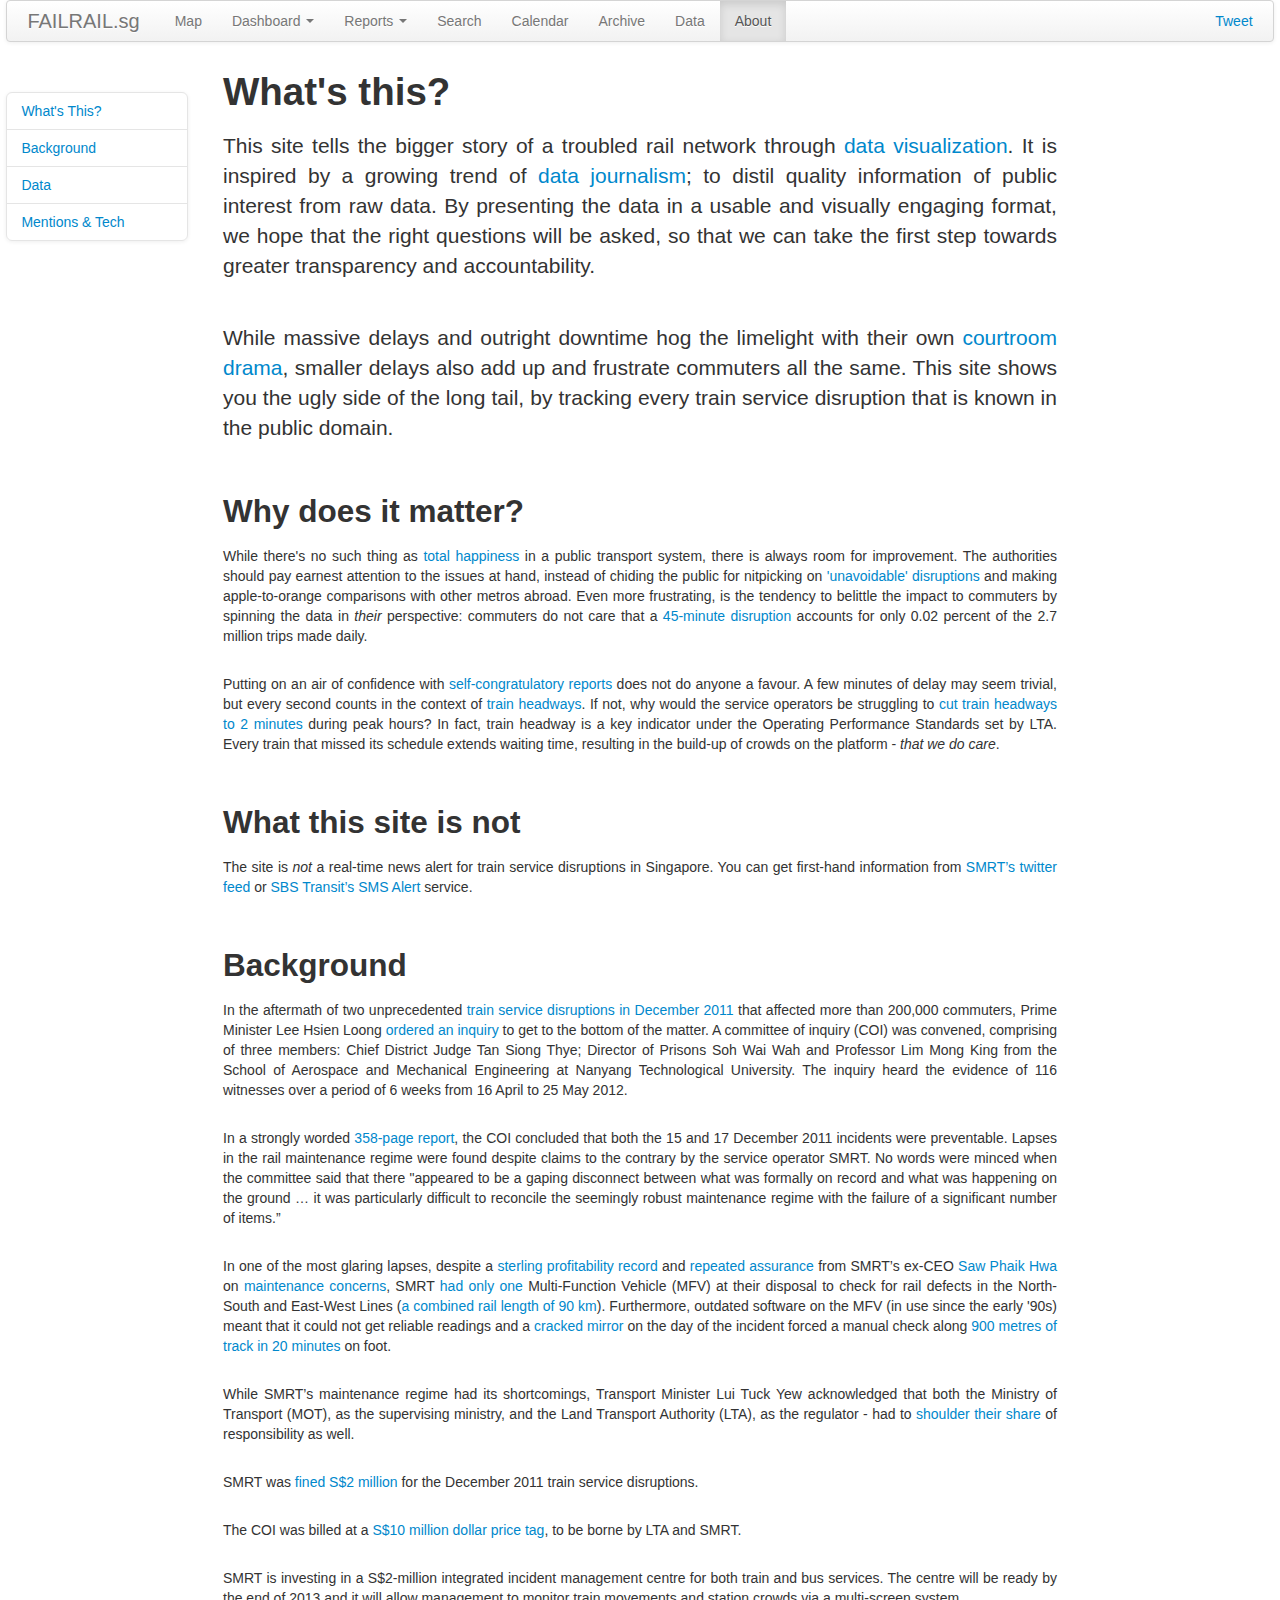
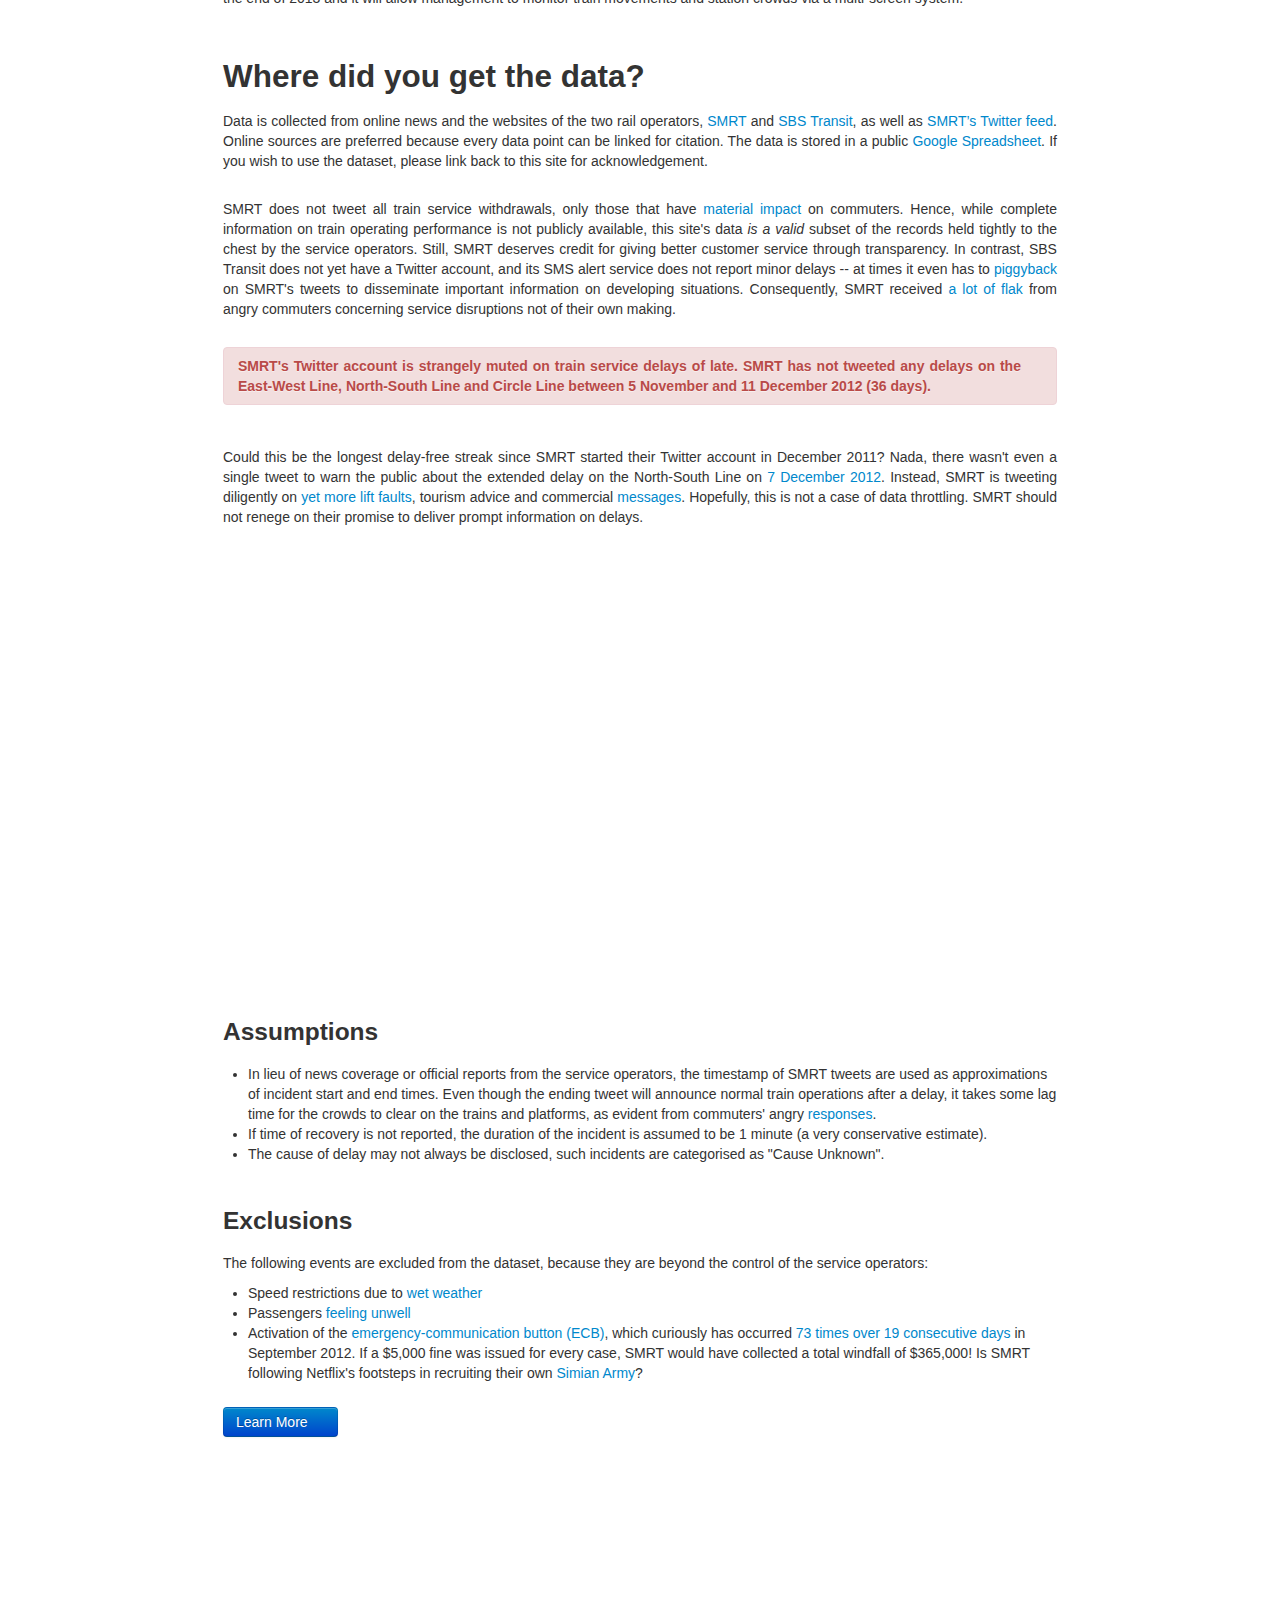
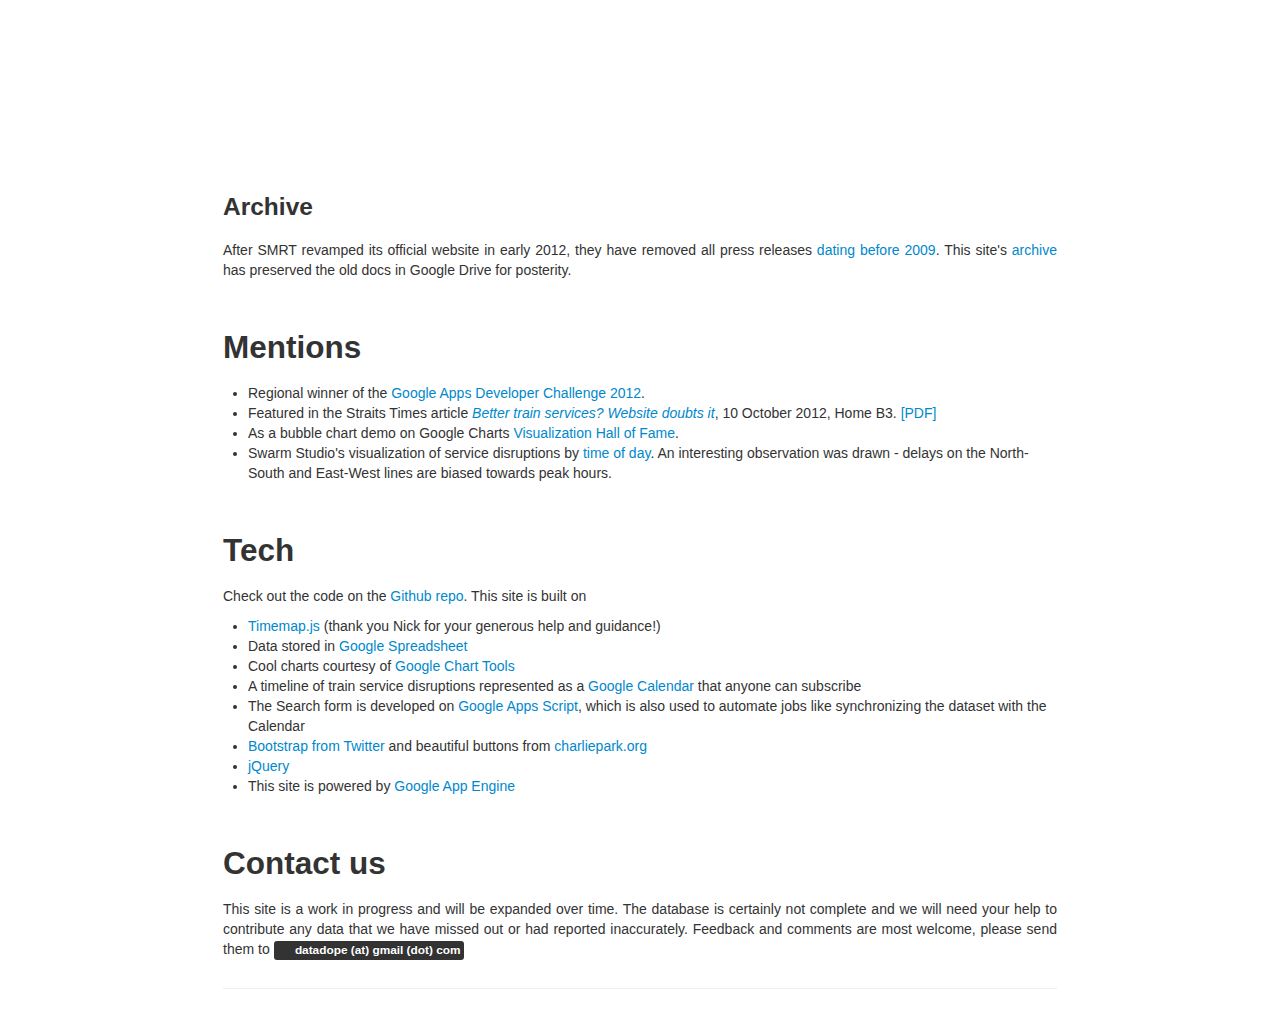
==== war/about.html @ bc0d0b69 "Updated GAE SDK, Bootstrap and jQuery" ====
<!DOCTYPE html>

<html itemscope itemtype="http://schema.org/Map">
<head>
<meta http-equiv="content-type" content="text/html; charset=UTF-8">
<meta itemprop="name" content="FAILRAIL.sg">
<meta itemprop="description"
	content="A timeline of train service disruptions in Singapore, visualized on Google Maps">
<meta name="viewport" content="width=device-width, initial-scale=1.0">

<!-- BEGIN Facebook Open Graph tags -->
<meta property="og:title" content="FAILRAIL.sg" />
<meta property="og:type" content="website" />
<meta property="og:url" content="http://failrailsg.appspot.com/" />
<meta property="og:image" content="" />
<meta property="og:site_name" content="FAILRAIL.sg" />
<meta property="fb:app_id" content="108496995971453" />
<!-- END Facebook Open Graph tags -->


<title>FAILRAIL.sg</title>

<link rel="stylesheet" href="bootstrap/css/bootstrap.min.css"
	type="text/css">
<link rel="stylesheet" href="bootstrap/css/bootstrap-responsive.min.css"
	type="text/css">
<link rel="stylesheet" href="styles/screen.css" type="text/css">

<script
	src="https://ajax.googleapis.com/ajax/libs/jquery/1.10.0/jquery.min.js"></script>

<script type="text/javascript">
	var _gaq = _gaq || [];
	_gaq.push([ '_setAccount', 'UA-28949207-1' ]);
	_gaq.push([ '_trackPageview' ]);

	(function() {
		var ga = document.createElement('script');
		ga.type = 'text/javascript';
		ga.async = true;
		ga.src = ('https:' == document.location.protocol ? 'https://ssl'
				: 'http://www')
				+ '.google-analytics.com/ga.js';
		var s = document.getElementsByTagName('script')[0];
		s.parentNode.insertBefore(ga, s);
	})();
</script>
</head>

<body data-spy="scroll" data-target=".frail-sidebar">
	<!-- BEGIN Javascript SDK for Facebook Like Button HTML5 Plugin -->
	<div id="fb-root"></div>
	<script>
		(function(d, s, id) {
			var js, fjs = d.getElementsByTagName(s)[0];
			if (d.getElementById(id))
				return;
			js = d.createElement(s);
			js.id = id;
			js.src = "//connect.facebook.net/en_GB/all.js#xfbml=1";
			fjs.parentNode.insertBefore(js, fjs);
		}(document, 'script', 'facebook-jssdk'));
	</script>
	<!-- END Javascript SDK for Facebook Like Button HTML5 Plugin -->


	<div class="container-fluid">
		<div class="navbar">
			<div class="navbar-inner">

				<a class="brand" href="index.html">FAILRAIL.sg</a>
				<div class="nav-collapse">
					<ul class="nav">
						<li><a href="index.html">Map</a></li>
						<li class="dropdown"><a class="dropdown-toggle"
							data-toggle="dropdown" href="#">Dashboard <b class="caret"></b>
						</a>
							<ul class="dropdown-menu" role="menu" aria-labelledby="dLabel">
								<li><a href="overview.html">Overview</a></li>
								<li><a href="major-disruptions.html">Major Disruptions</a></li>

								<li class="nav-header">Rail Line</li>
								<li><a href="line.html">Line Fault</a></li>
								<li><a href="length-of-delay.html">Length of Delay</a></li>
							</ul></li>
						<li class="dropdown"><a class="dropdown-toggle"
							data-toggle="dropdown" href="#">Reports <b class="caret"></b>
						</a>
							<ul class="dropdown-menu" role="menu" aria-labelledby="dLabel">
								<li><a href="train-faults-halved.html">Train Faults
										Halved?</a></li>
								<li><a href="fines.html">Fine Lines</a></li>
								<li><a href="ebutton.html">Emergency Button Activations</a></li>
							</ul></li>
						<li><a
							href="https://script.google.com/macros/s/AKfycbyUootM9U5uXo_hcFD3GZXX5RHSOhMN6JvJxfnem2uRg4p78MU/exec"
							target="_blank">Search</a></li>
						<li><a href="http://goo.gl/HQrby" target="_blank">Calendar</a></li>
						<li><a
							href="https://docs.google.com/folder/d/0B0dFf0ojY-LPeTl5VnpGRzBTTzA/edit"
							target="_blank">Archive</a></li>
						<li><a
							href="https://docs.google.com/spreadsheet/pub?key=0AkdFf0ojY-LPdG52LWlpYU5kOG5USVpVbHAxMW5YSXc&output=html"
							target="_blank">Data</a></li>
						<li class="active"><a href="about.html">About</a></li>
					</ul>
					<div id="gplus-button" class="pull-right">
						<!-- g-plusone button does not display properly if mixed with other css classes -->
						<div class="g-plusone" data-size="medium"
							data-href="http://failrailsg.appspot.com/"></div>
					</div>
					<div id="tweet-button" class="pull-right">
						<a href="https://twitter.com/share" class="twitter-share-button"
							data-url="http://failrailsg.appspot.com/"
							data-text="FAILRAIL.sg visualizing train service disruptions in Singapore">Tweet</a>
					</div>
					<div id="fb-like-button" class="pull-right">
						<div class="fb-like" data-href="http://failrailsg.appspot.com/"
							data-send="false" data-layout="button_count"
							data-show-faces="false"></div>
					</div>
				</div>
				<!--/.nav-collapse -->

			</div>
		</div>
		<div class="row-fluid frail-about">
			<div class="span2 frail-sidebar">
				<ul class="nav nav-list frail-sidenav">
					<li><a href="#intro"><i class="icon-chevron-right"></i>
							What's This?</a></li>
					<li><a href="#background"><i class="icon-chevron-right"></i>
							Background</a></li>
					<li><a href="#aboutdata"><i class="icon-chevron-right"></i>
							Data</a></li>
					<li><a href="#tech"><i class="icon-chevron-right"></i>
							Mentions & Tech</a></li>
				</ul>
			</div>
			<div class="span8">
				<section id="intro">
					<h1>What's this?</h1>
					<p class="lead essay">
						This site tells the bigger story of a troubled rail network
						through <a href="http://en.wikipedia.org/wiki/Data_visualization"
							target="_blank">data visualization</a>. It is inspired by a
						growing trend of <a
							href="http://www.journalism.co.uk/news-features/-039-one-hell-of-a-spreadsheet-039--turning-90-000-rows-of-wikileaks-data-into-a-story/s5/a540109/"
							target="_blank">data journalism</a>; to distil quality
						information of public interest from raw data. By presenting the
						data in a usable and visually engaging format, we hope that the
						right questions will be asked, so that we can take the first step
						towards greater transparency and accountability.
					</p>
					<p class="lead essay">
						While massive delays and outright downtime hog the limelight with
						their own <a
							href="http://sg.news.yahoo.com/coi-hearing--judge-asks-smrt--lta-to-look-at-gauge--crowd-measures.html"
							target="_blank">courtroom drama</a>, smaller delays also add up
						and frustrate commuters all the same. This site shows you the ugly
						side of the long tail, by tracking every train service disruption
						that is known in the public domain.
					</p>
					<h2>Why does it matter?</h2>
					<p class="essay">
						While there's no such thing as <a
							href="http://youtu.be/A6K-U2skg28" target="_blank">total
							happiness</a> in a public transport system, there is always room for
						improvement. The authorities should pay earnest attention to the
						issues at hand, instead of chiding the public for nitpicking on <a
							href="http://sg.news.yahoo.com/mrt-disruptions-unavoidable--lui-tuck-yew.html"
							target="_blank">'unavoidable' disruptions</a> and making
						apple-to-orange comparisons with other metros abroad. Even more
						frustrating, is the tendency to belittle the impact to commuters
						by spinning the data in <em>their</em> perspective: commuters do
						not care that a <a
							href="http://www.straitstimes.com/microsites/parliament/story/govt-minimise-major-mrt-disruptions-lui-tuck-yew"
							target="_blank">45-minute disruption</a> accounts for only 0.02
						percent of the 2.7 million trips made daily.
					</p>
					<p class="essay">
						Putting on an air of confidence with <a
							href="train-faults-halved.html" target="_blank">self-congratulatory
							reports</a> does not do anyone a favour. A few minutes of delay may
						seem trivial, but every second counts in the context of <a
							id="tip-headway" href="http://en.wikipedia.org/wiki/Headway"
							target="_blank">train headways</a>. If not, why would the service
						operators be struggling to <a
							href="http://app.mot.gov.sg/News_Centre/Latest_News/NewsID/10949FFF1D179832/Oral_Answer_to_Question_on_running_intervals_for_MRT_trains_during_peak_hours.aspx"
							target="_blank"> cut train headways to 2 minutes</a> during peak
						hours? In fact, train headway is a key indicator under the
						Operating Performance Standards set by LTA. Every train that
						missed its schedule extends waiting time, resulting in the
						build-up of crowds on the platform - <em>that we do care</em>.
					</p>
					<h2>What this site is not</h2>
					<p class="essay">
						The site is <em>not</em> a real-time news alert for train service
						disruptions in Singapore. You can get first-hand information from
						<a href="https://twitter.com/smrt_singapore" target="_blank">SMRT’s
							twitter feed</a> or <a
							href="http://www.sbstransit.com.sg/press/2012-04-11-01.aspx"
							target="_blank">SBS Transit’s SMS Alert</a> service.
					</p>
				</section>
				<section id="background">
					<h2>Background</h2>
					<p class="essay">
						In the aftermath of two unprecedented <a
							href="http://app.mot.gov.sg/News_Centre/Latest_News/NewsID/18049FFF2D149332/Ministerial_Statement_on_the_Disruption_of_MRT_Train_Services_on_15_and_17_December_2011.aspx"
							target="_blank">train service disruptions in December 2011</a>
						that affected more than 200,000 commuters, Prime Minister Lee
						Hsien Loong <a
							href="http://www.pmo.gov.sg/content/pmosite/mediacentre/inthenews/primeminister/2011/December/pm_orders_inquiryastrainsbreakdownagain.html"
							target="_blank">ordered an inquiry</a> to get to the bottom of
						the matter. A committee of inquiry (COI) was convened, comprising
						of three members: Chief District Judge Tan Siong Thye; Director of
						Prisons Soh Wai Wah and Professor Lim Mong King from the School of
						Aerospace and Mechanical Engineering at Nanyang Technological
						University. The inquiry heard the evidence of 116 witnesses over a
						period of 6 weeks from 16 April to 25 May 2012.
					</p>
					<p class="essay">
						In a strongly worded <a
							href="http://app.mot.gov.sg/News_Centre/Highlights/VID/452910002CF93700/COI_Report_on_Disruption_of_Train_Services.aspx"
							target="_blank">358-page report</a>, the COI concluded that both
						the 15 and 17 December 2011 incidents were preventable. Lapses in
						the rail maintenance regime were found despite claims to the
						contrary by the service operator SMRT. No words were minced when
						the committee said that there "appeared to be a gaping disconnect
						between what was formally on record and what was happening on the
						ground … it was particularly difficult to reconcile the seemingly
						robust maintenance regime with the failure of a significant number
						of items.”
					</p>
					<p class="essay">
						In one of the most glaring lapses, despite a <a
							href="http://sg.finance.yahoo.com/q/is?s=S53.SI&annual"
							target="_blank">sterling profitability record</a> and <a
							href="http://sg.news.yahoo.com/ex-ceo-defends-smrt%E2%80%99s-maintenance-regime-at-coi.html"
							target="_blank">repeated assurance</a> from SMRT’s ex-CEO <a
							href="http://stqaprev.asia1.com.sg/Money/Story/STIStory_249062.html"
							target="_blank">Saw Phaik Hwa</a> on <a
							href="http://sg.news.yahoo.com/smrt-to-review-procedures--investigate-outage--ceo.html"
							target="_blank">maintenance concerns</a>, SMRT <a
							href="http://en.wikipedia.org/wiki/Single_point_of_failure"
							target="_blank">had only one</a> Multi-Function Vehicle (MFV) at
						their disposal to check for rail defects in the North-South and
						East-West Lines (<a
							href="https://docs.google.com/spreadsheet/pub?key=0AkdFf0ojY-LPdDA1S2lRSjVmOGVTOUdRb1FDQTJMNlE&output=html"
							target="_blank">a combined rail length of 90 km</a>).
						Furthermore, outdated software on the MFV (in use since the early
						'90s) meant that it could not get reliable readings and a <a
							href="http://www.channelnewsasia.com/stories/singaporelocalnews/view/1198991/1/.html"
							target="_blank">cracked mirror</a> on the day of the incident
						forced a manual check along <a
							href="http://motoring.asiaone.com/print/Motoring/News/Story/A1Story20120503-343692.html"
							target="_blank">900 metres of track in 20 minutes</a> on foot.
					</p>
					<p class="essay">
						While SMRT’s maintenance regime had its shortcomings, Transport
						Minister Lui Tuck Yew acknowledged that both the Ministry of
						Transport (MOT), as the supervising ministry, and the Land
						Transport Authority (LTA), as the regulator - had to <a
							href="http://app.mot.gov.sg/News_Centre/Latest_News/NewsID/451170003D1AA435/Ministerial_Statement_on_the_Governments_Response_to_Report_of_COI_into_the_15_and_17_December_2011.aspx"
							target="_blank">shoulder their share</a> of responsibility as
						well.
					</p>
					<p class="essay">
						SMRT was <a
							href="http://app.lta.gov.sg/corp_press_content.asp?start=d2ll0vrq3cz96cef5wj42dh8j1q3efyo7fup731j33uhs19s6m"
							target="_blank">fined S$2 million</a> for the December 2011 train
						service disruptions.
					</p>
					<p class="essay">
						The COI was billed at a <a
							href="http://sg.news.yahoo.com/smrt--lta-spent-s-10-million-on-coi--hearing.html"
							target="_blank">S$10 million dollar price tag</a>, to be borne by
						LTA and SMRT.
					</p>
					<p class="essay">SMRT is investing in a S$2-million integrated
						incident management centre for both train and bus services. The
						centre will be ready by the end of 2013 and it will allow
						management to monitor train movements and station crowds via a
						multi-screen system.</p>
				</section>
				<section id="aboutdata">
					<h2>Where did you get the data?</h2>
					<p class="essay">
						Data is collected from online news and the websites of the two
						rail operators, <a href="http://www.smrt.com.sg/" target="_blank">SMRT</a>
						and <a href="http://www.sbstransit.com.sg/" target="_blank">SBS
							Transit</a>, as well as <a href="https://twitter.com/smrt_singapore"
							target="_blank">SMRT’s Twitter feed</a>. Online sources are
						preferred because every data point can be linked for citation. The
						data is stored in a public <a
							href="https://docs.google.com/spreadsheet/pub?key=0AkdFf0ojY-LPdG52LWlpYU5kOG5USVpVbHAxMW5YSXc&output=html"
							target="_blank">Google Spreadsheet</a>. If you wish to use the
						dataset, please link back to this site for acknowledgement.
					</p>
					<p class="essay">
						SMRT does not tweet all train service withdrawals, only those that
						have <a
							href="http://motoring.asiaone.com/print/Motoring/News/Story/A1Story20121012-377142.html"
							target="_blank">material impact</a> on commuters. Hence, while
						complete information on train operating performance is not
						publicly available, this site's data <em>is a valid</em> subset of
						the records held tightly to the chest by the service operators.
						Still, SMRT deserves credit for giving better customer service
						through transparency. In contrast, SBS Transit does not yet have a
						Twitter account, and its SMS alert service does not report minor
						delays -- at times it even has to <a
							href="https://twitter.com/SMRT_Singapore/status/236359310777659393"
							target="_blank">piggyback</a> on SMRT's tweets to disseminate
						important information on developing situations. Consequently, SMRT
						received <a
							href="https://twitter.com/SMRT_Singapore/status/236253545064697857"
							target="_blank">a lot of flak</a> from angry commuters concerning
						service disruptions not of their own making.
					</p>

					<div class="alert alert-error spacing-bottom3 justify">
						<strong>SMRT's Twitter account is strangely muted on
							train service delays of late. SMRT has not tweeted any delays on
							the East-West Line, North-South Line and Circle Line between 5
							November and 11 December 2012 (36 days). </strong>
					</div>
					<p class="essay">
						Could this be the longest delay-free streak since SMRT started
						their Twitter account in December 2011? Nada, there wasn't even a
						single tweet to warn the public about the extended delay on the
						North-South Line on <a
							href="http://singaporeseen.stomp.com.sg/stomp/sgseen/this_urban_jungle/1473936/commuters_pack_out_raffles_place_station_due_to_disruption_in.html"
							target="_blank">7 December 2012</a>. Instead, SMRT is tweeting
						diligently on <a
							href="https://twitter.com/SMRT_Singapore/status/272134672983662594"
							target="_blank">yet</a> <a
							href="https://twitter.com/SMRT_Singapore/status/271756712434888704"
							target="_blank">more</a> <a
							href="https://twitter.com/SMRT_Singapore/status/268208446485196801"
							target="_blank">lift</a> <a
							href="https://twitter.com/SMRT_Singapore/status/267917406746320896"
							target="_blank">faults</a>, tourism advice and commercial <a
							href="https://twitter.com/SMRT_Singapore/status/270010439176437760"
							target="_blank">messages</a>. Hopefully, this is not a case of
						data throttling. SMRT should not renege on their promise to
						deliver prompt information on delays.
					</p>
					<div id="smrt-tweet-freq-chart"></div>
					<h3>Assumptions</h3>
					<ul>
						<li>In lieu of news coverage or official reports from the
							service operators, the timestamp of SMRT tweets are used as
							approximations of incident start and end times. Even though the
							ending tweet will announce normal train operations after a delay,
							it takes some lag time for the crowds to clear on the trains and
							platforms, as evident from commuters' angry <a
							href="https://twitter.com/SMRT_Singapore/status/257629808563998720"
							target="_blank">responses</a>.
						</li>
						<li>If time of recovery is not reported, the duration of the
							incident is assumed to be 1 minute (a very conservative
							estimate).</li>
						<li>The cause of delay may not always be disclosed, such
							incidents are categorised as "Cause Unknown".</li>
					</ul>
					<h3 id="ebutton">Exclusions</h3>
					<p>The following events are excluded from the dataset, because
						they are beyond the control of the service operators:</p>
					<ul>
						<li>Speed restrictions due to <a
							href="https://twitter.com/SMRT_Singapore/status/231371006755876864"
							target="_blank">wet weather</a></li>
						<li>Passengers <a
							href="https://twitter.com/SMRT_Singapore/status/233756985093398529"
							target="_blank">feeling</a> <a
							href="https://twitter.com/SMRT_Singapore/status/246400990964772864"
							target="_blank">unwell</a></li>
						<li>Activation of the <a id="emergency-button-link"
							href="http://www.smrt.com.sg/RiderGuide/Safety/WhentakingtheMRT.aspx"
							target="_blank">emergency-communication button (ECB)</a>, which
							curiously has occurred <a
							href="https://docs.google.com/spreadsheet/pub?key=0AkdFf0ojY-LPdG52LWlpYU5kOG5USVpVbHAxMW5YSXc&single=true&gid=11&output=html"
							target="_blank">73 times over 19 consecutive days</a> in
							September 2012. If a $5,000 fine was issued for every case, SMRT
							would have collected a total windfall of $365,000! Is SMRT
							following Netflix's footsteps in recruiting their own <a
							href="http://techblog.netflix.com/2011/07/netflix-simian-army.html"
							target="_blank">Simian Army</a>?
						</li>
					</ul>
					<a class="btn btn-primary spacing-top1" href="ebutton.html"
						target="_blank">Learn More <i
						class="icon-chevron-right icon-white"></i></a>
					<div id="ecb-chart1"></div>
					<h3>Archive</h3>
					<p class="essay">
						After SMRT revamped its official website in early 2012, they have
						removed all press releases <a
							href="http://www.smrt.com.sg/AboutSMRT/Newsroom/2012.aspx"
							target="_blank">dating before 2009</a>. This site's <a
							href="https://docs.google.com/folder/d/0B0dFf0ojY-LPeTl5VnpGRzBTTzA/edit"
							target="_blank">archive</a> has preserved the old docs in Google
						Drive for posterity.
					</p>
				</section>
				<section>
					<h2>Mentions</h2>
					<ul>
						<li>Regional winner of the <a
							href="http://www.google.com/events/gadc2012/winners/"
							target="_blank">Google Apps Developer Challenge 2012</a>.
						</li>
						<li>Featured in the Straits Times article <em><a
								href="http://motoring.asiaone.com/print/Motoring/News/Story/A1Story20121012-377142.html"
								target="_blank">Better train services? Website doubts it</a></em>, 10
							October 2012, Home B3. <a
							href="http://www.unisim.edu.sg/Happenings/Documents/MC2012-264.pdf"
							target="_blank">[PDF]</a>
						</li>
						<li>As a bubble chart demo on Google Charts <a
							href="https://developers.google.com/chart/interactive/docs/user_gallery" target="_blank">Visualization Hall of Fame</a>. 
						</li>
						<li>Swarm Studio's visualization of service disruptions by <a
							href="http://mrt.disruptions.swarm.is/" target="_blank">time
								of day</a>. An interesting observation was drawn - delays on the
							North-South and East-West lines are biased towards peak hours.
						</li>
					</ul>
				</section>
				<section id="tech">
					<h2>Tech</h2>
					<p>
						Check out the code on the <a
							href="https://github.com/datadope/failrail" target="_blank">Github
							repo</a>. This site is built on
					</p>
					<ul>
						<li><a href="http://code.google.com/p/timemap/"
							target="_blank">Timemap.js</a> (thank you Nick for your generous
							help and guidance!)</li>
						<li>Data stored in <a
							href="https://docs.google.com/spreadsheet/pub?key=0AkdFf0ojY-LPdG52LWlpYU5kOG5USVpVbHAxMW5YSXc&output=html"
							target="_blank">Google Spreadsheet</a></li>
						<li>Cool charts courtesy of <a
							href="https://developers.google.com/chart/" target="_blank">Google
								Chart Tools</a></li>
						<li>A timeline of train service disruptions represented as a
							<a
							href="https://www.google.com/calendar/embed?src=gj5lvmp3ekf4bvm91c3559ajp4%40group.calendar.google.com&ctz=Asia/Singapore"
							target="_blank">Google Calendar</a> that anyone can subscribe
						</li>
						<li>The Search form is developed on <a
							href="https://developers.google.com/apps-script/overview"
							target="_blank">Google Apps Script</a>, which is also used to
							automate jobs like synchronizing the dataset with the Calendar
						</li>
						<li><a href="http://twitter.github.com/bootstrap/"
							target="_blank"> Bootstrap from Twitter</a> and beautiful buttons
							from <a href="http://charliepark.org/bootstrap_buttons/"
							target="_blank">charliepark.org</a></li>
						<li><a href="http://jquery.com/" target="_blank">jQuery</a></li>
						<li>This site is powered by <a
							href="https://developers.google.com/appengine/" target="_blank">Google
								App Engine</a></li>
					</ul>

				</section>

				<section id="contactus">
					<h2>Contact us</h2>
					<p class="essay">
						This site is a work in progress and will be expanded over time.
						The database is certainly not complete and we will need your help
						to contribute any data that we have missed out or had reported
						inaccurately. Feedback and comments are most welcome, please send
						them to <span class="label label-inverse"><i
							class="icon-envelope icon-white"></i> datadope (at) gmail (dot)
							com</span>
					</p>
				</section>
				<hr />
			</div>


		</div>
	</div>
	<!-- end of layout container -->

	<script type="text/javascript" src="js/failrail.js"></script>

	<script type="text/javascript" src="https://www.google.com/jsapi"></script>

	<script type="text/javascript">
		google.load('visualization', '1');

		google.setOnLoadCallback(function() {
			FailRail.Charter.emergencyButton();
			FailRail.Charter.smrtTweetFreq();
		});
	</script>

	<script type="text/javascript" src="bootstrap/js/bootstrap.min.js"></script>

	<script type="text/javascript">
		// Tooltip options
		(function pageUI() {
			var options = {
				title : "Headway is the time interval between successive trains",
				placement : "top",
				html : "false",
				trigger : "hover"
			};
			$("#tip-headway").tooltip(options);

			// Affix navigation sidebar
			$('.frail-sidenav').affix();
		})();
	</script>

	<!-- BEGIN js for tweet button -->
	<script>
		!function(d, s, id) {
			var js, fjs = d.getElementsByTagName(s)[0];
			if (!d.getElementById(id)) {
				js = d.createElement(s);
				js.id = id;
				js.src = "//platform.twitter.com/widgets.js";
				fjs.parentNode.insertBefore(js, fjs);
			}
		}(document, "script", "twitter-wjs");
	</script>
	<!-- END js for tweet button -->
	<!-- BEGIN js for google +1 button -->
	<script type="text/javascript">
		(function() {
			var po = document.createElement('script');
			po.type = 'text/javascript';
			po.async = true;
			po.src = 'https://apis.google.com/js/plusone.js';
			var s = document.getElementsByTagName('script')[0];
			s.parentNode.insertBefore(po, s);
		})();
	</script>
	<!-- END js for google +1 button -->

</body>
</html>
---- war/styles/screen.css ----
/* Global Styles
********************************************************/
h1 {
	margin-bottom: 0.5em;
}

h2,h3,h4 {
	margin: 1.5em 0 0.5em 0;
}

p.essay {
	margin-bottom: 2em;
	text-align: justify;
}

ol.essay,ul.essay {
	margin-bottom: 3em;
}

ol.essay li,ul.essay li {
	text-align: justify;
}

.list-spacing li {
	margin-bottom: 1em;
}

.inline-top {
	display: inline-block;
	vertical-align: top;
}

.spacing-top1 {
	margin-top: 1em;
}

.spacing-bottom3 {
	margin-bottom: 3em;
}

.spacing-left3 {
	margin-left: 3em;
}

hr.footer-line {
	margin-top: 3em;
}

.justify {
	text-align: justify;
}

.small {
	font-size: .8em;
}

.red {
	background-color: rgb(242, 112, 99);
}

.orange {
	background-color: rgb(255, 165, 0);
}

.green {
	background-color: rgb(0, 200, 77);
}

.purple {
	background-color: rgb(138, 43, 226);
}

.aqua {
	background-color: rgb(0, 255, 255);
	color: rgb(225, 225, 225);
}

.darkturquoise {
	background-color: rgb(0, 206, 209);
}

/* Styling for filter buttons, color coded by rail lines
based on bootstrap, generated from charliepark.org
********************************************************/
.btn-green {
	background-color: hsl(125, 72%, 32%) !important;
	background-repeat: repeat-x;
	filter: progid:DXImageTransform.Microsoft.gradient(startColorstr="#35de43",
		endColorstr="#168c20" );
	background-image: -khtml-gradient(linear, left top, left bottom, from(#35de43),
		to(#168c20) );
	background-image: -moz-linear-gradient(top, #35de43, #168c20);
	background-image: -ms-linear-gradient(top, #35de43, #168c20);
	background-image: -webkit-gradient(linear, left top, left bottom, color-stop(0%, #35de43),
		color-stop(100%, #168c20) );
	background-image: -webkit-linear-gradient(top, #35de43, #168c20);
	background-image: -o-linear-gradient(top, #35de43, #168c20);
	background-image: linear-gradient(#35de43, #168c20);
	border-color: #168c20 #168c20 hsl(125, 72%, 26.5%);
	color: #fff !important;
	text-shadow: 0 -1px 0 rgba(0, 0, 0, 0.36);
	-webkit-font-smoothing: antialiased;
}

.btn-purple {
	background-color: hsl(270, 100%, 30%) !important;
	background-repeat: repeat-x;
	filter: progid:DXImageTransform.Microsoft.gradient(startColorstr="#7f00ff",
		endColorstr="#4c0099" );
	background-image: -khtml-gradient(linear, left top, left bottom, from(#7f00ff),
		to(#4c0099) );
	background-image: -moz-linear-gradient(top, #7f00ff, #4c0099);
	background-image: -ms-linear-gradient(top, #7f00ff, #4c0099);
	background-image: -webkit-gradient(linear, left top, left bottom, color-stop(0%, #7f00ff),
		color-stop(100%, #4c0099) );
	background-image: -webkit-linear-gradient(top, #7f00ff, #4c0099);
	background-image: -o-linear-gradient(top, #7f00ff, #4c0099);
	background-image: linear-gradient(#7f00ff, #4c0099);
	border-color: #4c0099 #4c0099 hsl(270, 100%, 25%);
	color: #fff !important;
	text-shadow: 0 -1px 0 rgba(0, 0, 0, 0.33);
	-webkit-font-smoothing: antialiased;
}

.btn-cyan {
	background-color: hsl(185, 100%, 35%) !important;
	background-repeat: repeat-x;
	filter: progid:DXImageTransform.Microsoft.gradient(startColorstr="#19ebff",
		endColorstr="#00a3b2" );
	background-image: -khtml-gradient(linear, left top, left bottom, from(#19ebff),
		to(#00a3b2) );
	background-image: -moz-linear-gradient(top, #19ebff, #00a3b2);
	background-image: -ms-linear-gradient(top, #19ebff, #00a3b2);
	background-image: -webkit-gradient(linear, left top, left bottom, color-stop(0%, #19ebff),
		color-stop(100%, #00a3b2) );
	background-image: -webkit-linear-gradient(top, #19ebff, #00a3b2);
	background-image: -o-linear-gradient(top, #19ebff, #00a3b2);
	background-image: linear-gradient(#19ebff, #00a3b2);
	border-color: #00a3b2 #00a3b2 hsl(185, 100%, 30%);
	color: #fff !important;
	text-shadow: 0 -1px 0 rgba(0, 0, 0, 0.33);
	-webkit-font-smoothing: antialiased;
}

.btn-muskgrey {
	background-color: hsl(160, 10%, 27%) !important;
	background-repeat: repeat-x;
	filter: progid:DXImageTransform.Microsoft.gradient(startColorstr="#8ba099",
		endColorstr="#3d4b47" );
	background-image: -khtml-gradient(linear, left top, left bottom, from(#8ba099),
		to(#3d4b47) );
	background-image: -moz-linear-gradient(top, #8ba099, #3d4b47);
	background-image: -ms-linear-gradient(top, #8ba099, #3d4b47);
	background-image: -webkit-gradient(linear, left top, left bottom, color-stop(0%, #8ba099),
		color-stop(100%, #3d4b47) );
	background-image: -webkit-linear-gradient(top, #8ba099, #3d4b47);
	background-image: -o-linear-gradient(top, #8ba099, #3d4b47);
	background-image: linear-gradient(#8ba099, #3d4b47);
	border-color: #3d4b47 #3d4b47 hsl(160, 10%, 19%);
	color: #fff !important;
	text-shadow: 0 -1px 0 rgba(0, 0, 0, 0.52);
	-webkit-font-smoothing: antialiased;
}

#timeline-zoom-tip,#hello-world,#linelegend {
	margin: 0 0 1em 1em;
	display: inline-block;
	vertical-align: top;
}

#linelegend #ewl-filter {
	margin-left: 3em; /*first button tooltip will not be cropped*/
}

.container-fluid {
	width: 99%;
	padding: 0;
	margin: 0 auto;
}

#fb-like-button {
	margin-right: 1.2em;
}

#fb-like-button, #gplus-button, #tweet-button {
	margin-top: .7em;
}

/* Fix for Bootstrap issue with Google Maps
http://stackoverflow.com/questions/9141249/twitter-bootstrap-css-affecting-google-maps 
https://github.com/twitter/bootstrap/issues/2410
*/
div#map img {
	max-width: none;
}

div#map label {
	width: auto;
	display: inline;
}

div.timeline-event-label {
	margin: .5em 0 0 .15em;
	/*width: 30em; does not prevent label from wrapping in IE!*/
	/* font-size: 1.2em; */
}

div#timemap {
	width: 100%;
	height: 100%;
	margin: 0 auto;
	overflow: hidden;
}

div#timemap img {
	max-width: none; /* fix for google maps issue #1552 */
}

div#timelinecontainer {
	width: 100%;
	height: 20em;
}

div#timeline {
	width: 100%;
	height: 100%;
	font-size: .7em;
	background: #CCCCCC;
}

div#mapcontainer {
	width: 100%;
	height: 35em;
}

div#map {
	width: 100%;
	height: 100%;
	background: #EEEEEE;
}

#mapinfowindow {
	width: 25em;
	/* 25em is the min width in FF to prevent source links from wrapping */
	font-size: 1em;
	/* Any smaller font size will produce scroll bars on >6 links */
	margin-top: .6em;
	/* leave some space for the close button at the top of the window */
}

/* Generic chart styles
********************************************************/

/* tooltip for date range slider */
#tip-date-slider {
	margin: 1em 0 0 0;
}

/* control for date range slider */
.date-range-slider {
	width: 50em;
	height: 4em;
}

.table-chart {
	width: 70em;
	margin: 0 0 2em 0;
}

/* About Page
********************************************************/
.frail-about #ecb-chart1 {
	margin: 1em 0 4em 0; /* E-button chart on about page */
}

#smrt-tweet-freq-chart {
	width: 70em;
	height: 30em;
	margin: 0 0 0 0;
}

/* Emergency button activation charts
********************************************************/
#ecb-chart1,#ecb-chart2,#ecb-chart3,#ecb-chart4 {
	width: 70em;
	height: 20em;
	margin: 3em 0 1em 0;
}

#ecb-chart1 {
	margin-top: 1em;
}

#ecb-chart2,#ecb-chart3 {
	height: 30em;
}

#ecb-chart4 {
	width: 60em;
	height: 65em;
}

#db1-control1,#db1-control2,#db1-control3 {
	margin: 1em 0 0 2em;
}

#db1-control2,#db1-control3 {
	margin-left: 3em;
}

#db1-control4,#db2-control2 {
	width: 80em;
	height: 4em;
	margin-top: 1em;
}

#db1-control4-tip {
	margin: 2em 0 0 2em;
}

#db1-chart1,#db1-chart2 {
	width: 80em;
}

#db1-chart1 {
	height: 20em;
	margin-top: 2em;
}

#db1-chart2 {
	margin-top: 1em;
}

/* Dashboard: Rail Line Fault (Time Series)
********************************************************/
#db-line-faultts #chart1,#db-line-faultts #chart2 {
	width: 70em;
	height: 25em;
	margin: 0 0 2em 0;
}

#db-line-faultts #control1 {
	margin: 1em 0 0 1em;
}

#db-line-faultts #control2 {
	margin: 1em 0 0 0;
	width: 50em;
	height: 5em;
}

/* Dashboard: Rail Line Length of Delay (Time Series)
********************************************************/
#db-line-dfreq #chart1 {
	width: 70em;
	height: 25em;
	margin: 0 0 2em 0;
}

#db-line-dfreq #control1 {
	margin: 1em 0 0 1em;
}

#db-line-dfreq #control2 {
	margin: 1em 0 0 0;
}

#link-major-disruptions {
	margin-left: 1em;
}

/* Dashboard: Major Disruptions
********************************************************/
#majord-control1 {
	margin: 1em 0 1em 0;
}

#majord-control2,#majord-control3,#majord-control4,#majord-control5 {
	margin: 1em 0 1em 1em;
}

#majord-chart1,#majord-chart2,#majord-chart3,#majord-chart4 {
	width: 70em;
}

#majord-chart2,#majord-chart3,#majord-dashboard #tip-sort-columns {
	margin: 4em 0 0 0;
}

#majord-chart1,#majord-chart2,#majord-chart3 {
	height: 40em; /* min height for edge bubbles not to be cropped */
}

#majord-chart4 {
	margin: 1em 0 2em 0;
}

/* Report: Fine Lines
********************************************************/
#fines-control1 {
	width: 30em;
	margin: 1em 0 1em 0;
}

#fines-chart1,#fines-chart2 {
	width: 70em;
	margin: 1em 0 0 0;
}

#fines-chart1 {
	height: 50em; /* min height for edge bubbles not to be cropped */
}

/* Report: Train Faults Halved
********************************************************/
#rpt1-chart1,#rpt1-chart2 {
	width: 70em;
	height: 25em;
}

/* Dashboard: Overview
********************************************************/
.overview #chart1,.overview #chart2 {
	width: 30em;
	height: 15em;
}

.overview #chart3,.overview #chart4,.overview #chart5,.overview #chart6,.overview #chart7
	{
	width: 70em;
	height: 30em;
}

/* Sidenav (adapted from Bootstrap docs)
********************************************************/
.frail-sidenav {
	width: 13em; /* original value 228px */
	margin: 30px 0 0;
	padding: 0;
	background-color: #fff;
	-webkit-border-radius: 6px;
	-moz-border-radius: 6px;
	border-radius: 6px;
	-webkit-box-shadow: 0 1px 4px rgba(0, 0, 0, .065);
	-moz-box-shadow: 0 1px 4px rgba(0, 0, 0, .065);
	box-shadow: 0 1px 4px rgba(0, 0, 0, .065);
}

.frail-sidenav>li>a {
	display: block;
	*width: 190px;
	margin: 0 0 -1px;
	padding: 8px 14px;
	border: 1px solid #e5e5e5;
}

.frail-sidenav>li:first-child>a {
	-webkit-border-radius: 6px 6px 0 0;
	-moz-border-radius: 6px 6px 0 0;
	border-radius: 6px 6px 0 0;
}

.frail-sidenav>li:last-child>a {
	-webkit-border-radius: 0 0 6px 6px;
	-moz-border-radius: 0 0 6px 6px;
	border-radius: 0 0 6px 6px;
}

.frail-sidenav>.active>a {
	position: relative;
	z-index: 2;
	padding: 9px 15px;
	border: 0;
	text-shadow: 0 1px 0 rgba(0, 0, 0, .15);
	-webkit-box-shadow: inset 1px 0 0 rgba(0, 0, 0, .1), inset -1px 0 0
		rgba(0, 0, 0, .1);
	-moz-box-shadow: inset 1px 0 0 rgba(0, 0, 0, .1), inset -1px 0 0
		rgba(0, 0, 0, .1);
	box-shadow: inset 1px 0 0 rgba(0, 0, 0, .1), inset -1px 0 0
		rgba(0, 0, 0, .1);
}
/* Chevrons */
.frail-sidenav .icon-chevron-right {
	float: right;
	margin-top: 2px;
	margin-right: -6px;
	opacity: .25;
}

.frail-sidenav>li>a:hover {
	background-color: #f5f5f5;
}

.frail-sidenav a:hover .icon-chevron-right {
	opacity: .5;
}

.frail-sidenav .active .icon-chevron-right,.frail-sidenav .active a:hover .icon-chevron-right
	{
	background-image: url(../bootstrap/img/glyphicons-halflings-white.png);
	opacity: 1;
}

.frail-sidenav.affix {
	top: 40px;
}

.frail-sidenav.affix-bottom {
	position: absolute;
	top: auto;
	bottom: 270px;
}
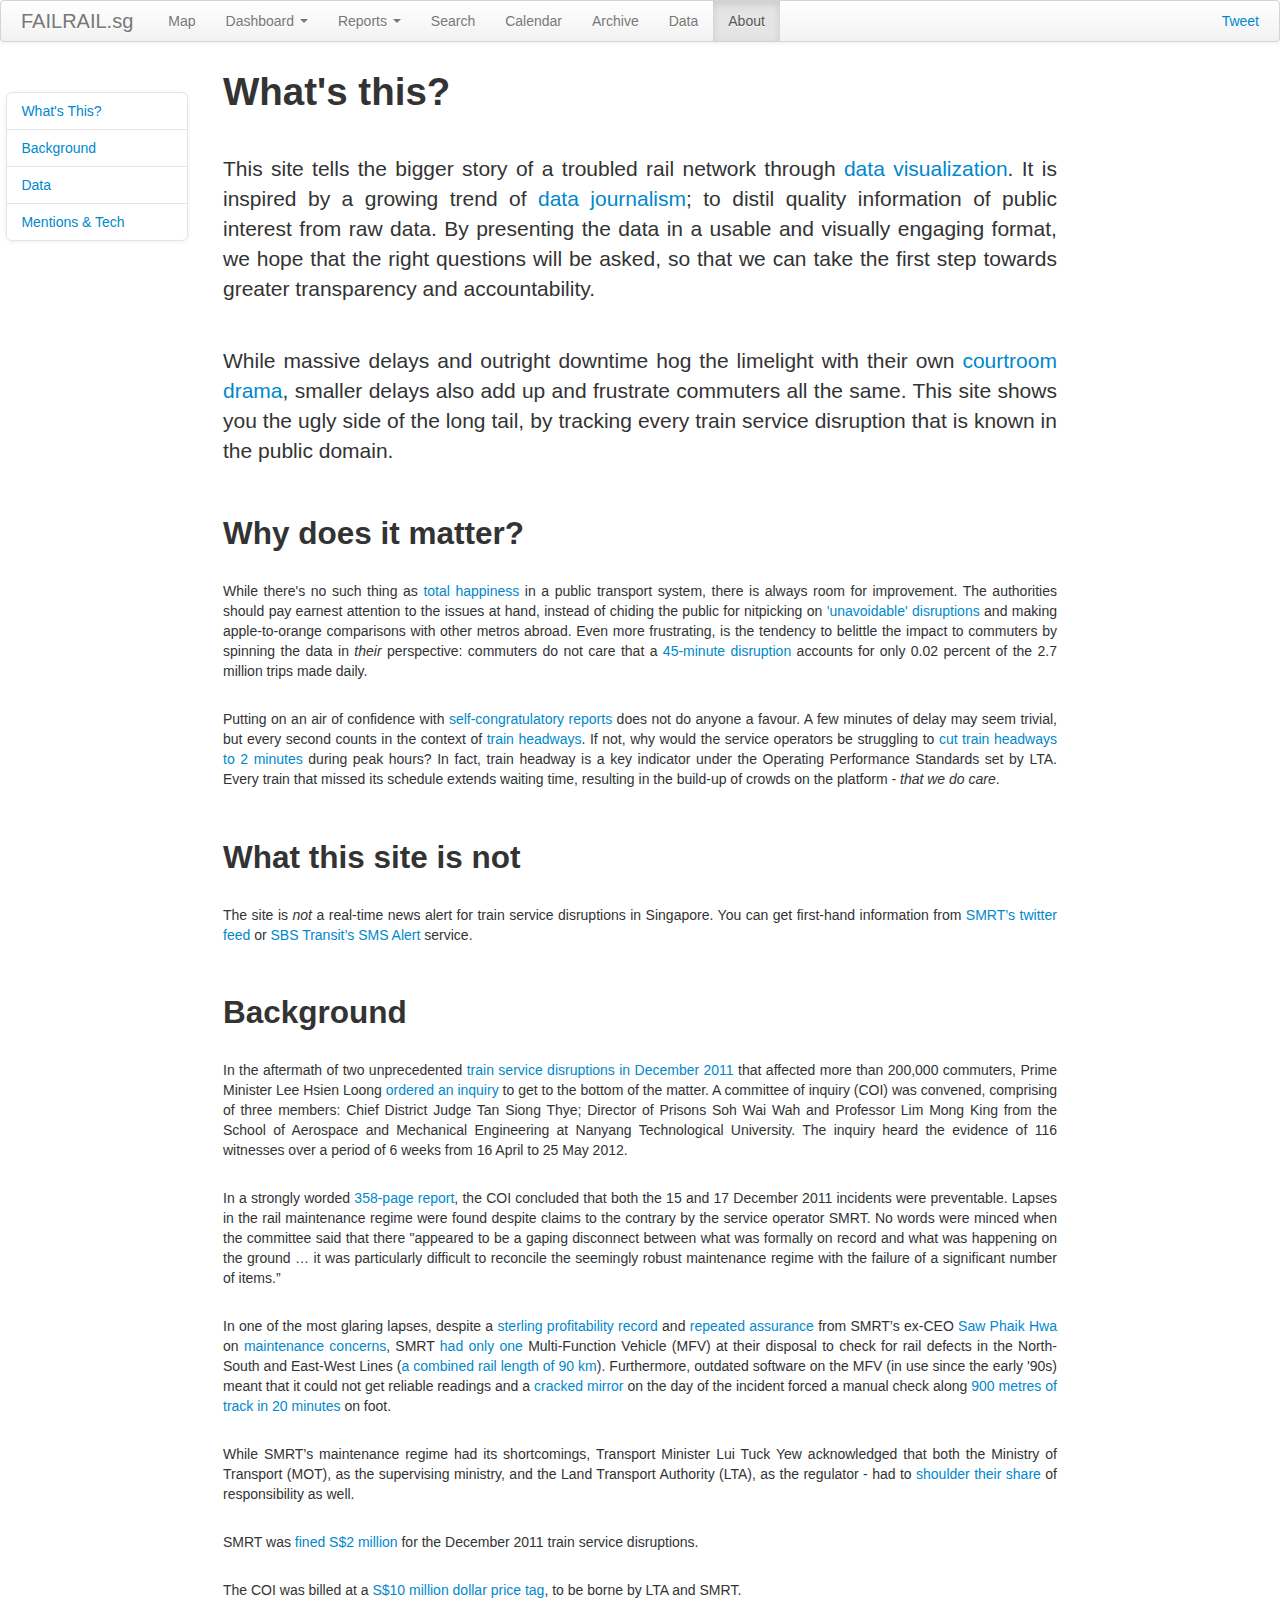
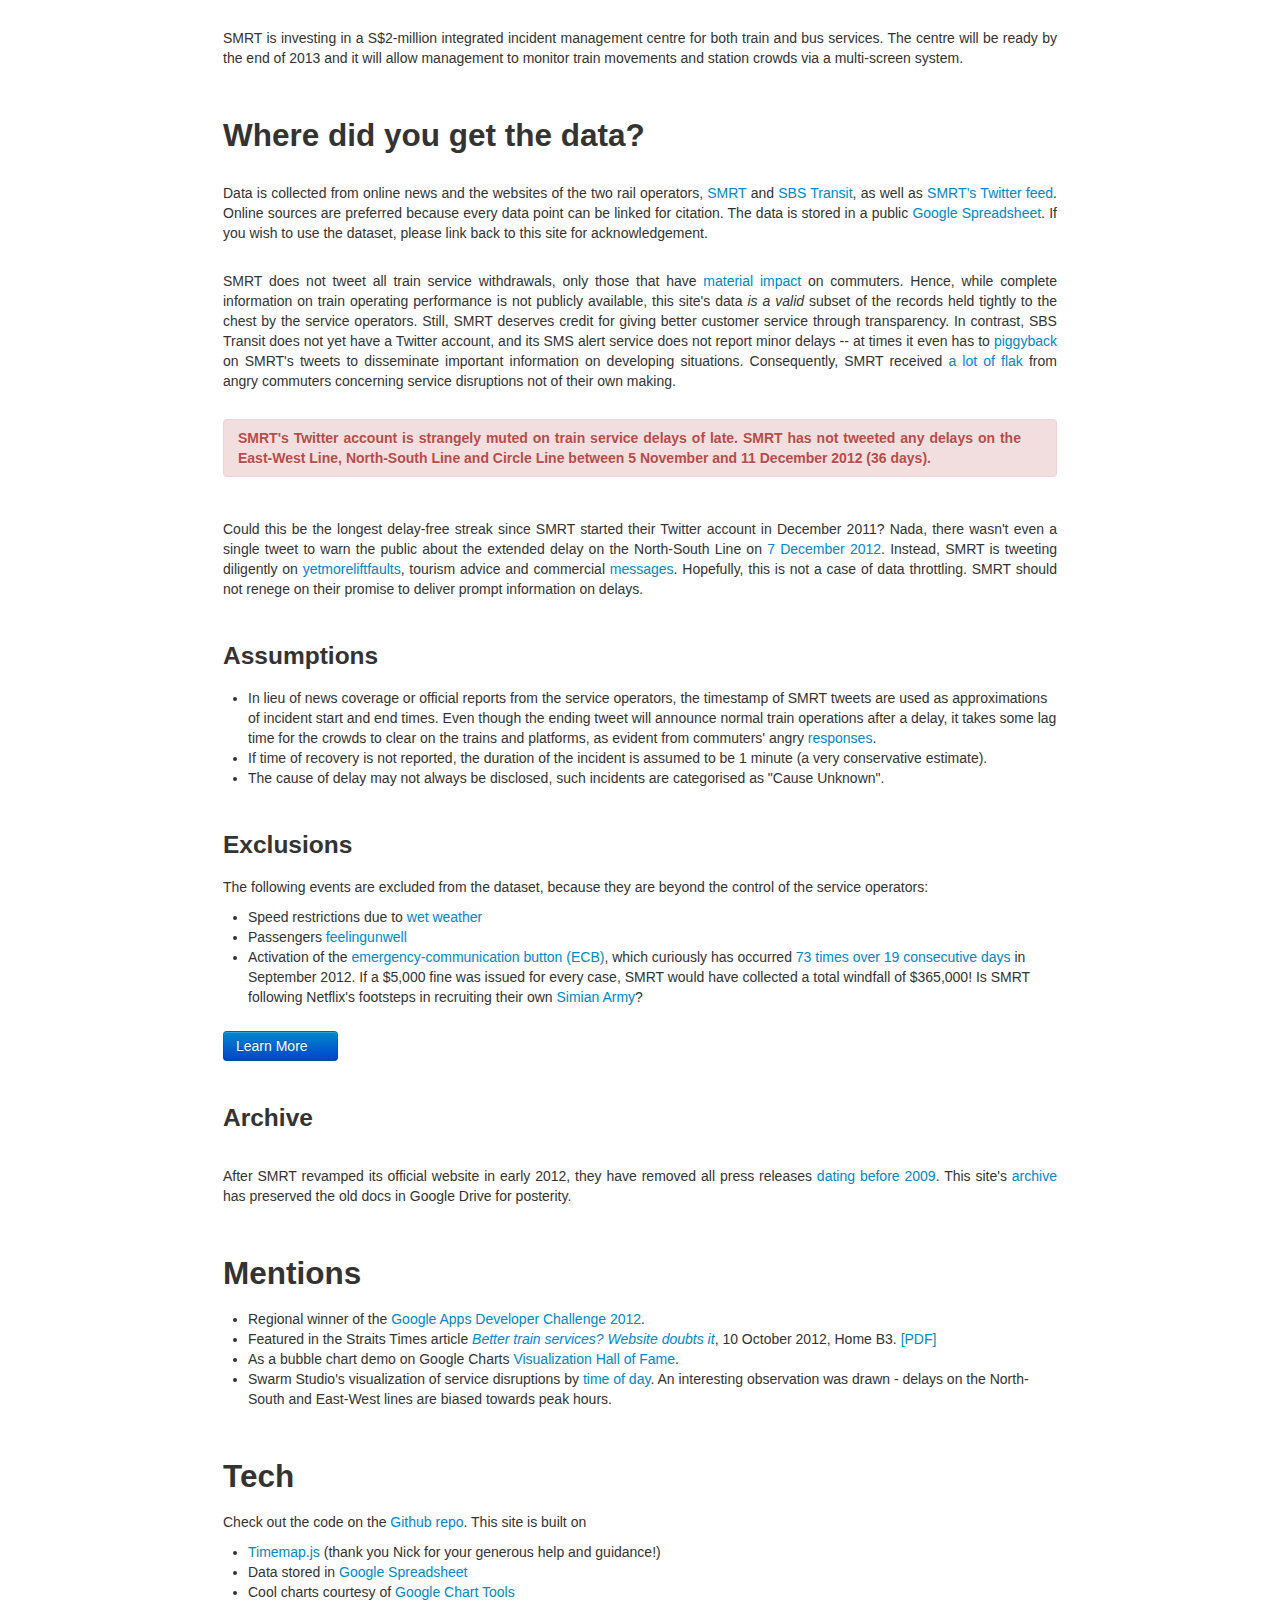
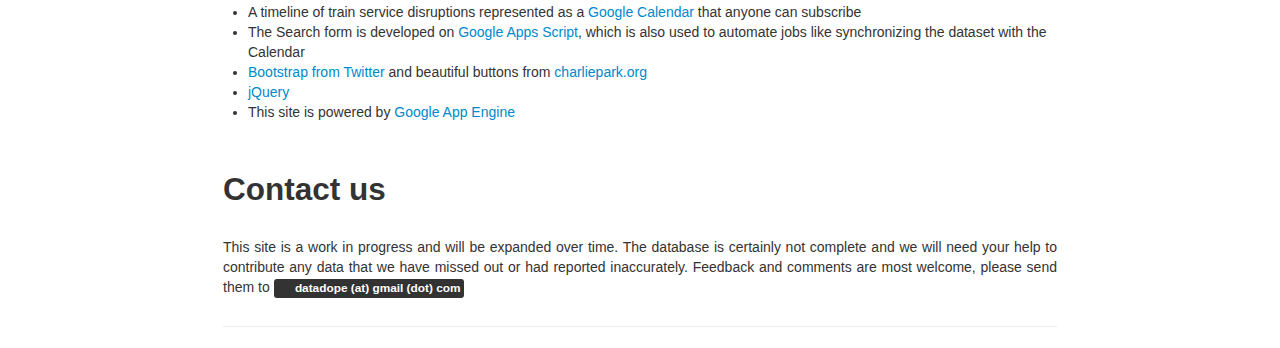
==== commit 3d3086a3: "New article on LTA's 2013 reliability report card" ====
--- a/war/about.html
+++ b/war/about.html
@@ -1,548 +1,617 @@
 <!DOCTYPE html>
 
 <html itemscope itemtype="http://schema.org/Map">
-<head>
-<meta http-equiv="content-type" content="text/html; charset=UTF-8">
-<meta itemprop="name" content="FAILRAIL.sg">
-<meta itemprop="description"
-	content="A timeline of train service disruptions in Singapore, visualized on Google Maps">
-<meta name="viewport" content="width=device-width, initial-scale=1.0">
-
-<!-- BEGIN Facebook Open Graph tags -->
-<meta property="og:title" content="FAILRAIL.sg" />
-<meta property="og:type" content="website" />
-<meta property="og:url" content="http://failrailsg.appspot.com/" />
-<meta property="og:image" content="" />
-<meta property="og:site_name" content="FAILRAIL.sg" />
-<meta property="fb:app_id" content="108496995971453" />
-<!-- END Facebook Open Graph tags -->
-
-
-<title>FAILRAIL.sg</title>
-
-<link rel="stylesheet" href="bootstrap/css/bootstrap.min.css"
-	type="text/css">
-<link rel="stylesheet" href="bootstrap/css/bootstrap-responsive.min.css"
-	type="text/css">
-<link rel="stylesheet" href="styles/screen.css" type="text/css">
-
-<script
-	src="https://ajax.googleapis.com/ajax/libs/jquery/1.10.0/jquery.min.js"></script>
-
-<script type="text/javascript">
-	var _gaq = _gaq || [];
-	_gaq.push([ '_setAccount', 'UA-28949207-1' ]);
-	_gaq.push([ '_trackPageview' ]);
-
-	(function() {
-		var ga = document.createElement('script');
-		ga.type = 'text/javascript';
-		ga.async = true;
-		ga.src = ('https:' == document.location.protocol ? 'https://ssl'
-				: 'http://www')
-				+ '.google-analytics.com/ga.js';
-		var s = document.getElementsByTagName('script')[0];
-		s.parentNode.insertBefore(ga, s);
-	})();
-</script>
-</head>
-
-<body data-spy="scroll" data-target=".frail-sidebar">
-	<!-- BEGIN Javascript SDK for Facebook Like Button HTML5 Plugin -->
-	<div id="fb-root"></div>
-	<script>
-		(function(d, s, id) {
-			var js, fjs = d.getElementsByTagName(s)[0];
-			if (d.getElementById(id))
-				return;
-			js = d.createElement(s);
-			js.id = id;
-			js.src = "//connect.facebook.net/en_GB/all.js#xfbml=1";
-			fjs.parentNode.insertBefore(js, fjs);
-		}(document, 'script', 'facebook-jssdk'));
-	</script>
-	<!-- END Javascript SDK for Facebook Like Button HTML5 Plugin -->
-
-
-	<div class="container-fluid">
-		<div class="navbar">
-			<div class="navbar-inner">
-
-				<a class="brand" href="index.html">FAILRAIL.sg</a>
-				<div class="nav-collapse">
-					<ul class="nav">
-						<li><a href="index.html">Map</a></li>
-						<li class="dropdown"><a class="dropdown-toggle"
-							data-toggle="dropdown" href="#">Dashboard <b class="caret"></b>
-						</a>
-							<ul class="dropdown-menu" role="menu" aria-labelledby="dLabel">
-								<li><a href="overview.html">Overview</a></li>
-								<li><a href="major-disruptions.html">Major Disruptions</a></li>
-
-								<li class="nav-header">Rail Line</li>
-								<li><a href="line.html">Line Fault</a></li>
-								<li><a href="length-of-delay.html">Length of Delay</a></li>
-							</ul></li>
-						<li class="dropdown"><a class="dropdown-toggle"
-							data-toggle="dropdown" href="#">Reports <b class="caret"></b>
-						</a>
-							<ul class="dropdown-menu" role="menu" aria-labelledby="dLabel">
-								<li><a href="train-faults-halved.html">Train Faults
-										Halved?</a></li>
-								<li><a href="fines.html">Fine Lines</a></li>
-								<li><a href="ebutton.html">Emergency Button Activations</a></li>
-							</ul></li>
-						<li><a
-							href="https://script.google.com/macros/s/AKfycbyUootM9U5uXo_hcFD3GZXX5RHSOhMN6JvJxfnem2uRg4p78MU/exec"
-							target="_blank">Search</a></li>
-						<li><a href="http://goo.gl/HQrby" target="_blank">Calendar</a></li>
-						<li><a
-							href="https://docs.google.com/folder/d/0B0dFf0ojY-LPeTl5VnpGRzBTTzA/edit"
-							target="_blank">Archive</a></li>
-						<li><a
-							href="https://docs.google.com/spreadsheet/pub?key=0AkdFf0ojY-LPdG52LWlpYU5kOG5USVpVbHAxMW5YSXc&output=html"
-							target="_blank">Data</a></li>
-						<li class="active"><a href="about.html">About</a></li>
-					</ul>
-					<div id="gplus-button" class="pull-right">
-						<!-- g-plusone button does not display properly if mixed with other css classes -->
-						<div class="g-plusone" data-size="medium"
-							data-href="http://failrailsg.appspot.com/"></div>
-					</div>
-					<div id="tweet-button" class="pull-right">
-						<a href="https://twitter.com/share" class="twitter-share-button"
-							data-url="http://failrailsg.appspot.com/"
-							data-text="FAILRAIL.sg visualizing train service disruptions in Singapore">Tweet</a>
-					</div>
-					<div id="fb-like-button" class="pull-right">
-						<div class="fb-like" data-href="http://failrailsg.appspot.com/"
-							data-send="false" data-layout="button_count"
-							data-show-faces="false"></div>
-					</div>
-				</div>
-				<!--/.nav-collapse -->
-
-			</div>
-		</div>
-		<div class="row-fluid frail-about">
-			<div class="span2 frail-sidebar">
-				<ul class="nav nav-list frail-sidenav">
-					<li><a href="#intro"><i class="icon-chevron-right"></i>
-							What's This?</a></li>
-					<li><a href="#background"><i class="icon-chevron-right"></i>
-							Background</a></li>
-					<li><a href="#aboutdata"><i class="icon-chevron-right"></i>
-							Data</a></li>
-					<li><a href="#tech"><i class="icon-chevron-right"></i>
-							Mentions & Tech</a></li>
-				</ul>
-			</div>
-			<div class="span8">
-				<section id="intro">
-					<h1>What's this?</h1>
-					<p class="lead essay">
-						This site tells the bigger story of a troubled rail network
-						through <a href="http://en.wikipedia.org/wiki/Data_visualization"
-							target="_blank">data visualization</a>. It is inspired by a
-						growing trend of <a
-							href="http://www.journalism.co.uk/news-features/-039-one-hell-of-a-spreadsheet-039--turning-90-000-rows-of-wikileaks-data-into-a-story/s5/a540109/"
-							target="_blank">data journalism</a>; to distil quality
-						information of public interest from raw data. By presenting the
-						data in a usable and visually engaging format, we hope that the
-						right questions will be asked, so that we can take the first step
-						towards greater transparency and accountability.
-					</p>
-					<p class="lead essay">
-						While massive delays and outright downtime hog the limelight with
-						their own <a
-							href="http://sg.news.yahoo.com/coi-hearing--judge-asks-smrt--lta-to-look-at-gauge--crowd-measures.html"
-							target="_blank">courtroom drama</a>, smaller delays also add up
-						and frustrate commuters all the same. This site shows you the ugly
-						side of the long tail, by tracking every train service disruption
-						that is known in the public domain.
-					</p>
-					<h2>Why does it matter?</h2>
-					<p class="essay">
-						While there's no such thing as <a
-							href="http://youtu.be/A6K-U2skg28" target="_blank">total
-							happiness</a> in a public transport system, there is always room for
-						improvement. The authorities should pay earnest attention to the
-						issues at hand, instead of chiding the public for nitpicking on <a
-							href="http://sg.news.yahoo.com/mrt-disruptions-unavoidable--lui-tuck-yew.html"
-							target="_blank">'unavoidable' disruptions</a> and making
-						apple-to-orange comparisons with other metros abroad. Even more
-						frustrating, is the tendency to belittle the impact to commuters
-						by spinning the data in <em>their</em> perspective: commuters do
-						not care that a <a
-							href="http://www.straitstimes.com/microsites/parliament/story/govt-minimise-major-mrt-disruptions-lui-tuck-yew"
-							target="_blank">45-minute disruption</a> accounts for only 0.02
-						percent of the 2.7 million trips made daily.
-					</p>
-					<p class="essay">
-						Putting on an air of confidence with <a
-							href="train-faults-halved.html" target="_blank">self-congratulatory
-							reports</a> does not do anyone a favour. A few minutes of delay may
-						seem trivial, but every second counts in the context of <a
-							id="tip-headway" href="http://en.wikipedia.org/wiki/Headway"
-							target="_blank">train headways</a>. If not, why would the service
-						operators be struggling to <a
-							href="http://app.mot.gov.sg/News_Centre/Latest_News/NewsID/10949FFF1D179832/Oral_Answer_to_Question_on_running_intervals_for_MRT_trains_during_peak_hours.aspx"
-							target="_blank"> cut train headways to 2 minutes</a> during peak
-						hours? In fact, train headway is a key indicator under the
-						Operating Performance Standards set by LTA. Every train that
-						missed its schedule extends waiting time, resulting in the
-						build-up of crowds on the platform - <em>that we do care</em>.
-					</p>
-					<h2>What this site is not</h2>
-					<p class="essay">
-						The site is <em>not</em> a real-time news alert for train service
-						disruptions in Singapore. You can get first-hand information from
-						<a href="https://twitter.com/smrt_singapore" target="_blank">SMRT’s
-							twitter feed</a> or <a
-							href="http://www.sbstransit.com.sg/press/2012-04-11-01.aspx"
-							target="_blank">SBS Transit’s SMS Alert</a> service.
-					</p>
-				</section>
-				<section id="background">
-					<h2>Background</h2>
-					<p class="essay">
-						In the aftermath of two unprecedented <a
-							href="http://app.mot.gov.sg/News_Centre/Latest_News/NewsID/18049FFF2D149332/Ministerial_Statement_on_the_Disruption_of_MRT_Train_Services_on_15_and_17_December_2011.aspx"
-							target="_blank">train service disruptions in December 2011</a>
-						that affected more than 200,000 commuters, Prime Minister Lee
-						Hsien Loong <a
-							href="http://www.pmo.gov.sg/content/pmosite/mediacentre/inthenews/primeminister/2011/December/pm_orders_inquiryastrainsbreakdownagain.html"
-							target="_blank">ordered an inquiry</a> to get to the bottom of
-						the matter. A committee of inquiry (COI) was convened, comprising
-						of three members: Chief District Judge Tan Siong Thye; Director of
-						Prisons Soh Wai Wah and Professor Lim Mong King from the School of
-						Aerospace and Mechanical Engineering at Nanyang Technological
-						University. The inquiry heard the evidence of 116 witnesses over a
-						period of 6 weeks from 16 April to 25 May 2012.
-					</p>
-					<p class="essay">
-						In a strongly worded <a
-							href="http://app.mot.gov.sg/News_Centre/Highlights/VID/452910002CF93700/COI_Report_on_Disruption_of_Train_Services.aspx"
-							target="_blank">358-page report</a>, the COI concluded that both
-						the 15 and 17 December 2011 incidents were preventable. Lapses in
-						the rail maintenance regime were found despite claims to the
-						contrary by the service operator SMRT. No words were minced when
-						the committee said that there "appeared to be a gaping disconnect
-						between what was formally on record and what was happening on the
-						ground … it was particularly difficult to reconcile the seemingly
-						robust maintenance regime with the failure of a significant number
-						of items.”
-					</p>
-					<p class="essay">
-						In one of the most glaring lapses, despite a <a
-							href="http://sg.finance.yahoo.com/q/is?s=S53.SI&annual"
-							target="_blank">sterling profitability record</a> and <a
-							href="http://sg.news.yahoo.com/ex-ceo-defends-smrt%E2%80%99s-maintenance-regime-at-coi.html"
-							target="_blank">repeated assurance</a> from SMRT’s ex-CEO <a
-							href="http://stqaprev.asia1.com.sg/Money/Story/STIStory_249062.html"
-							target="_blank">Saw Phaik Hwa</a> on <a
-							href="http://sg.news.yahoo.com/smrt-to-review-procedures--investigate-outage--ceo.html"
-							target="_blank">maintenance concerns</a>, SMRT <a
-							href="http://en.wikipedia.org/wiki/Single_point_of_failure"
-							target="_blank">had only one</a> Multi-Function Vehicle (MFV) at
-						their disposal to check for rail defects in the North-South and
-						East-West Lines (<a
-							href="https://docs.google.com/spreadsheet/pub?key=0AkdFf0ojY-LPdDA1S2lRSjVmOGVTOUdRb1FDQTJMNlE&output=html"
-							target="_blank">a combined rail length of 90 km</a>).
-						Furthermore, outdated software on the MFV (in use since the early
-						'90s) meant that it could not get reliable readings and a <a
-							href="http://www.channelnewsasia.com/stories/singaporelocalnews/view/1198991/1/.html"
-							target="_blank">cracked mirror</a> on the day of the incident
-						forced a manual check along <a
-							href="http://motoring.asiaone.com/print/Motoring/News/Story/A1Story20120503-343692.html"
-							target="_blank">900 metres of track in 20 minutes</a> on foot.
-					</p>
-					<p class="essay">
-						While SMRT’s maintenance regime had its shortcomings, Transport
-						Minister Lui Tuck Yew acknowledged that both the Ministry of
-						Transport (MOT), as the supervising ministry, and the Land
-						Transport Authority (LTA), as the regulator - had to <a
-							href="http://app.mot.gov.sg/News_Centre/Latest_News/NewsID/451170003D1AA435/Ministerial_Statement_on_the_Governments_Response_to_Report_of_COI_into_the_15_and_17_December_2011.aspx"
-							target="_blank">shoulder their share</a> of responsibility as
-						well.
-					</p>
-					<p class="essay">
-						SMRT was <a
-							href="http://app.lta.gov.sg/corp_press_content.asp?start=d2ll0vrq3cz96cef5wj42dh8j1q3efyo7fup731j33uhs19s6m"
-							target="_blank">fined S$2 million</a> for the December 2011 train
-						service disruptions.
-					</p>
-					<p class="essay">
-						The COI was billed at a <a
-							href="http://sg.news.yahoo.com/smrt--lta-spent-s-10-million-on-coi--hearing.html"
-							target="_blank">S$10 million dollar price tag</a>, to be borne by
-						LTA and SMRT.
-					</p>
-					<p class="essay">SMRT is investing in a S$2-million integrated
-						incident management centre for both train and bus services. The
-						centre will be ready by the end of 2013 and it will allow
-						management to monitor train movements and station crowds via a
-						multi-screen system.</p>
-				</section>
-				<section id="aboutdata">
-					<h2>Where did you get the data?</h2>
-					<p class="essay">
-						Data is collected from online news and the websites of the two
-						rail operators, <a href="http://www.smrt.com.sg/" target="_blank">SMRT</a>
-						and <a href="http://www.sbstransit.com.sg/" target="_blank">SBS
-							Transit</a>, as well as <a href="https://twitter.com/smrt_singapore"
-							target="_blank">SMRT’s Twitter feed</a>. Online sources are
-						preferred because every data point can be linked for citation. The
-						data is stored in a public <a
-							href="https://docs.google.com/spreadsheet/pub?key=0AkdFf0ojY-LPdG52LWlpYU5kOG5USVpVbHAxMW5YSXc&output=html"
-							target="_blank">Google Spreadsheet</a>. If you wish to use the
-						dataset, please link back to this site for acknowledgement.
-					</p>
-					<p class="essay">
-						SMRT does not tweet all train service withdrawals, only those that
-						have <a
-							href="http://motoring.asiaone.com/print/Motoring/News/Story/A1Story20121012-377142.html"
-							target="_blank">material impact</a> on commuters. Hence, while
-						complete information on train operating performance is not
-						publicly available, this site's data <em>is a valid</em> subset of
-						the records held tightly to the chest by the service operators.
-						Still, SMRT deserves credit for giving better customer service
-						through transparency. In contrast, SBS Transit does not yet have a
-						Twitter account, and its SMS alert service does not report minor
-						delays -- at times it even has to <a
-							href="https://twitter.com/SMRT_Singapore/status/236359310777659393"
-							target="_blank">piggyback</a> on SMRT's tweets to disseminate
-						important information on developing situations. Consequently, SMRT
-						received <a
-							href="https://twitter.com/SMRT_Singapore/status/236253545064697857"
-							target="_blank">a lot of flak</a> from angry commuters concerning
-						service disruptions not of their own making.
-					</p>
-
-					<div class="alert alert-error spacing-bottom3 justify">
-						<strong>SMRT's Twitter account is strangely muted on
-							train service delays of late. SMRT has not tweeted any delays on
-							the East-West Line, North-South Line and Circle Line between 5
-							November and 11 December 2012 (36 days). </strong>
-					</div>
-					<p class="essay">
-						Could this be the longest delay-free streak since SMRT started
-						their Twitter account in December 2011? Nada, there wasn't even a
-						single tweet to warn the public about the extended delay on the
-						North-South Line on <a
-							href="http://singaporeseen.stomp.com.sg/stomp/sgseen/this_urban_jungle/1473936/commuters_pack_out_raffles_place_station_due_to_disruption_in.html"
-							target="_blank">7 December 2012</a>. Instead, SMRT is tweeting
-						diligently on <a
-							href="https://twitter.com/SMRT_Singapore/status/272134672983662594"
-							target="_blank">yet</a> <a
-							href="https://twitter.com/SMRT_Singapore/status/271756712434888704"
-							target="_blank">more</a> <a
-							href="https://twitter.com/SMRT_Singapore/status/268208446485196801"
-							target="_blank">lift</a> <a
-							href="https://twitter.com/SMRT_Singapore/status/267917406746320896"
-							target="_blank">faults</a>, tourism advice and commercial <a
-							href="https://twitter.com/SMRT_Singapore/status/270010439176437760"
-							target="_blank">messages</a>. Hopefully, this is not a case of
-						data throttling. SMRT should not renege on their promise to
-						deliver prompt information on delays.
-					</p>
-					<div id="smrt-tweet-freq-chart"></div>
-					<h3>Assumptions</h3>
-					<ul>
-						<li>In lieu of news coverage or official reports from the
-							service operators, the timestamp of SMRT tweets are used as
-							approximations of incident start and end times. Even though the
-							ending tweet will announce normal train operations after a delay,
-							it takes some lag time for the crowds to clear on the trains and
-							platforms, as evident from commuters' angry <a
-							href="https://twitter.com/SMRT_Singapore/status/257629808563998720"
-							target="_blank">responses</a>.
-						</li>
-						<li>If time of recovery is not reported, the duration of the
-							incident is assumed to be 1 minute (a very conservative
-							estimate).</li>
-						<li>The cause of delay may not always be disclosed, such
-							incidents are categorised as "Cause Unknown".</li>
-					</ul>
-					<h3 id="ebutton">Exclusions</h3>
-					<p>The following events are excluded from the dataset, because
-						they are beyond the control of the service operators:</p>
-					<ul>
-						<li>Speed restrictions due to <a
-							href="https://twitter.com/SMRT_Singapore/status/231371006755876864"
-							target="_blank">wet weather</a></li>
-						<li>Passengers <a
-							href="https://twitter.com/SMRT_Singapore/status/233756985093398529"
-							target="_blank">feeling</a> <a
-							href="https://twitter.com/SMRT_Singapore/status/246400990964772864"
-							target="_blank">unwell</a></li>
-						<li>Activation of the <a id="emergency-button-link"
-							href="http://www.smrt.com.sg/RiderGuide/Safety/WhentakingtheMRT.aspx"
-							target="_blank">emergency-communication button (ECB)</a>, which
-							curiously has occurred <a
-							href="https://docs.google.com/spreadsheet/pub?key=0AkdFf0ojY-LPdG52LWlpYU5kOG5USVpVbHAxMW5YSXc&single=true&gid=11&output=html"
-							target="_blank">73 times over 19 consecutive days</a> in
-							September 2012. If a $5,000 fine was issued for every case, SMRT
-							would have collected a total windfall of $365,000! Is SMRT
-							following Netflix's footsteps in recruiting their own <a
-							href="http://techblog.netflix.com/2011/07/netflix-simian-army.html"
-							target="_blank">Simian Army</a>?
-						</li>
-					</ul>
-					<a class="btn btn-primary spacing-top1" href="ebutton.html"
-						target="_blank">Learn More <i
-						class="icon-chevron-right icon-white"></i></a>
-					<div id="ecb-chart1"></div>
-					<h3>Archive</h3>
-					<p class="essay">
-						After SMRT revamped its official website in early 2012, they have
-						removed all press releases <a
-							href="http://www.smrt.com.sg/AboutSMRT/Newsroom/2012.aspx"
-							target="_blank">dating before 2009</a>. This site's <a
-							href="https://docs.google.com/folder/d/0B0dFf0ojY-LPeTl5VnpGRzBTTzA/edit"
-							target="_blank">archive</a> has preserved the old docs in Google
-						Drive for posterity.
-					</p>
-				</section>
-				<section>
-					<h2>Mentions</h2>
-					<ul>
-						<li>Regional winner of the <a
-							href="http://www.google.com/events/gadc2012/winners/"
-							target="_blank">Google Apps Developer Challenge 2012</a>.
-						</li>
-						<li>Featured in the Straits Times article <em><a
-								href="http://motoring.asiaone.com/print/Motoring/News/Story/A1Story20121012-377142.html"
-								target="_blank">Better train services? Website doubts it</a></em>, 10
-							October 2012, Home B3. <a
-							href="http://www.unisim.edu.sg/Happenings/Documents/MC2012-264.pdf"
-							target="_blank">[PDF]</a>
-						</li>
-						<li>As a bubble chart demo on Google Charts <a
-							href="https://developers.google.com/chart/interactive/docs/user_gallery" target="_blank">Visualization Hall of Fame</a>. 
-						</li>
-						<li>Swarm Studio's visualization of service disruptions by <a
-							href="http://mrt.disruptions.swarm.is/" target="_blank">time
-								of day</a>. An interesting observation was drawn - delays on the
-							North-South and East-West lines are biased towards peak hours.
-						</li>
-					</ul>
-				</section>
-				<section id="tech">
-					<h2>Tech</h2>
-					<p>
-						Check out the code on the <a
-							href="https://github.com/datadope/failrail" target="_blank">Github
-							repo</a>. This site is built on
-					</p>
-					<ul>
-						<li><a href="http://code.google.com/p/timemap/"
-							target="_blank">Timemap.js</a> (thank you Nick for your generous
-							help and guidance!)</li>
-						<li>Data stored in <a
-							href="https://docs.google.com/spreadsheet/pub?key=0AkdFf0ojY-LPdG52LWlpYU5kOG5USVpVbHAxMW5YSXc&output=html"
-							target="_blank">Google Spreadsheet</a></li>
-						<li>Cool charts courtesy of <a
-							href="https://developers.google.com/chart/" target="_blank">Google
-								Chart Tools</a></li>
-						<li>A timeline of train service disruptions represented as a
-							<a
-							href="https://www.google.com/calendar/embed?src=gj5lvmp3ekf4bvm91c3559ajp4%40group.calendar.google.com&ctz=Asia/Singapore"
-							target="_blank">Google Calendar</a> that anyone can subscribe
-						</li>
-						<li>The Search form is developed on <a
-							href="https://developers.google.com/apps-script/overview"
-							target="_blank">Google Apps Script</a>, which is also used to
-							automate jobs like synchronizing the dataset with the Calendar
-						</li>
-						<li><a href="http://twitter.github.com/bootstrap/"
-							target="_blank"> Bootstrap from Twitter</a> and beautiful buttons
-							from <a href="http://charliepark.org/bootstrap_buttons/"
-							target="_blank">charliepark.org</a></li>
-						<li><a href="http://jquery.com/" target="_blank">jQuery</a></li>
-						<li>This site is powered by <a
-							href="https://developers.google.com/appengine/" target="_blank">Google
-								App Engine</a></li>
-					</ul>
-
-				</section>
-
-				<section id="contactus">
-					<h2>Contact us</h2>
-					<p class="essay">
-						This site is a work in progress and will be expanded over time.
-						The database is certainly not complete and we will need your help
-						to contribute any data that we have missed out or had reported
-						inaccurately. Feedback and comments are most welcome, please send
-						them to <span class="label label-inverse"><i
-							class="icon-envelope icon-white"></i> datadope (at) gmail (dot)
-							com</span>
-					</p>
-				</section>
-				<hr />
-			</div>
-
-
-		</div>
-	</div>
-	<!-- end of layout container -->
-
-	<script type="text/javascript" src="js/failrail.js"></script>
-
-	<script type="text/javascript" src="https://www.google.com/jsapi"></script>
-
-	<script type="text/javascript">
-		google.load('visualization', '1');
-
-		google.setOnLoadCallback(function() {
-			FailRail.Charter.emergencyButton();
-			FailRail.Charter.smrtTweetFreq();
-		});
-	</script>
-
-	<script type="text/javascript" src="bootstrap/js/bootstrap.min.js"></script>
-
-	<script type="text/javascript">
-		// Tooltip options
-		(function pageUI() {
-			var options = {
-				title : "Headway is the time interval between successive trains",
-				placement : "top",
-				html : "false",
-				trigger : "hover"
-			};
-			$("#tip-headway").tooltip(options);
-
-			// Affix navigation sidebar
-			$('.frail-sidenav').affix();
-		})();
-	</script>
-
-	<!-- BEGIN js for tweet button -->
-	<script>
-		!function(d, s, id) {
-			var js, fjs = d.getElementsByTagName(s)[0];
-			if (!d.getElementById(id)) {
-				js = d.createElement(s);
-				js.id = id;
-				js.src = "//platform.twitter.com/widgets.js";
-				fjs.parentNode.insertBefore(js, fjs);
-			}
-		}(document, "script", "twitter-wjs");
-	</script>
-	<!-- END js for tweet button -->
-	<!-- BEGIN js for google +1 button -->
-	<script type="text/javascript">
-		(function() {
-			var po = document.createElement('script');
-			po.type = 'text/javascript';
-			po.async = true;
-			po.src = 'https://apis.google.com/js/plusone.js';
-			var s = document.getElementsByTagName('script')[0];
-			s.parentNode.insertBefore(po, s);
-		})();
-	</script>
-	<!-- END js for google +1 button -->
-
-</body>
+    <head>
+        <meta http-equiv="content-type" content="text/html; charset=UTF-8">
+        <meta itemprop="name" content="FAILRAIL.sg">
+        <meta itemprop="description"
+        content="A timeline of train service disruptions in Singapore, visualized on Google Maps">
+        <meta name="viewport" content="width=device-width, initial-scale=1.0">
+
+        <!-- BEGIN Facebook Open Graph tags -->
+        <meta property="og:title" content="FAILRAIL.sg" />
+        <meta property="og:type" content="website" />
+        <meta property="og:url" content="http://failrailsg.appspot.com/" />
+        <meta property="og:image" content="" />
+        <meta property="og:site_name" content="FAILRAIL.sg" />
+        <meta property="fb:app_id" content="108496995971453" />
+        <!-- END Facebook Open Graph tags -->
+
+        <title>About | FAILRAIL.sg</title>
+
+        <link rel="stylesheet" href="bootstrap/css/bootstrap.min.css"
+        type="text/css">
+        <link rel="stylesheet" href="bootstrap/css/bootstrap-responsive.min.css"
+        type="text/css">
+        <link rel="stylesheet" href="styles/screen.css" type="text/css">
+
+        <script
+        src="https://ajax.googleapis.com/ajax/libs/jquery/1.10.2/jquery.min.js"></script>
+
+        <script type="text/javascript">
+            var _gaq = _gaq || [];
+            _gaq.push(['_setAccount', 'UA-28949207-1']);
+            _gaq.push(['_trackPageview']);
+
+            (function() {
+                var ga = document.createElement('script');
+                ga.type = 'text/javascript';
+                ga.async = true;
+                ga.src = ('https:' == document.location.protocol ? 'https://ssl' : 'http://www') + '.google-analytics.com/ga.js';
+                var s = document.getElementsByTagName('script')[0];
+                s.parentNode.insertBefore(ga, s);
+            })();
+        </script>
+    </head>
+
+    <body data-spy="scroll" data-target=".frail-sidebar">
+        <!-- BEGIN Javascript SDK for Facebook Like Button HTML5 Plugin -->
+        <div id="fb-root"></div>
+        <script>
+            ( function(d, s, id) {
+                    var js, fjs = d.getElementsByTagName(s)[0];
+                    if (d.getElementById(id))
+                        return;
+                    js = d.createElement(s);
+                    js.id = id;
+                    js.src = "//connect.facebook.net/en_GB/all.js#xfbml=1";
+                    fjs.parentNode.insertBefore(js, fjs);
+                }(document, 'script', 'facebook-jssdk'));
+        </script>
+        <!-- END Javascript SDK for Facebook Like Button HTML5 Plugin -->
+
+        <div class="navbar">
+            <div class="navbar-inner">
+                <div class="container">
+
+                    <!-- .btn-navbar is used as the toggle for collapsed navbar content -->
+                    <a class="btn btn-navbar" data-toggle="collapse"
+                    data-target=".nav-collapse"> <span class="icon-bar"></span> <span class="icon-bar"></span> <span class="icon-bar"></span> </a>
+
+                    <a class="brand" href="index.html">FAILRAIL.sg</a>
+
+                    <div class="nav-collapse">
+
+                        <ul class="nav">
+                            <li>
+                                <a href="index.html">Map</a>
+                            </li>
+                            <li class="dropdown">
+                                <a class="dropdown-toggle"
+                                data-toggle="dropdown" href="#">Dashboard <b class="caret"></b> </a>
+                                <ul class="dropdown-menu" role="menu" aria-labelledby="dLabel">
+                                    <li>
+                                        <a href="overview.html">Overview</a>
+                                    </li>
+                                    <li>
+                                        <a href="major-disruptions.html">Major Disruptions</a>
+                                    </li>
+
+                                    <li class="nav-header">
+                                        Rail Line
+                                    </li>
+                                    <li>
+                                        <a href="line.html">Line Fault</a>
+                                    </li>
+                                    <li>
+                                        <a href="length-of-delay.html">Length of Delay</a>
+                                    </li>
+                                </ul>
+                            </li>
+                            <li class="dropdown">
+                                <a class="dropdown-toggle"
+                                data-toggle="dropdown" href="#">Reports <b class="caret"></b> </a>
+                                <ul class="dropdown-menu" role="menu" aria-labelledby="dLabel">
+                                    <li class="nav-header">
+                                        Service Reliability
+                                    </li>
+                                    <li>
+                                        <a href="jan2014.html">Number Game</a>
+                                    </li>
+                                    <li>
+                                        <a href="train-faults-halved.html">Train Faults
+                                        Halved?</a>
+                                    </li>
+                                    <li>
+                                        <a href="newlines.html">New Rail Lines</a>
+                                    </li>
+                                    <li>
+                                        <a href="fines.html">Fine Lines</a>
+                                    </li>
+                                    <li class="divider"></li>
+                                    <li>
+                                        <a href="ebutton.html">Emergency Button Activations</a>
+                                    </li>
+                                </ul>
+                            </li>
+                            <li>
+                                <a
+                                href="https://script.google.com/macros/s/AKfycbyUootM9U5uXo_hcFD3GZXX5RHSOhMN6JvJxfnem2uRg4p78MU/exec"
+                                target="_blank">Search</a>
+                            </li>
+                            <li>
+                                <a href="http://goo.gl/HQrby" target="_blank">Calendar</a>
+                            </li>
+                            <li>
+                                <a
+                                href="https://docs.google.com/folder/d/0B0dFf0ojY-LPeTl5VnpGRzBTTzA/edit"
+                                target="_blank">Archive</a>
+                            </li>
+                            <li>
+                                <a
+                                href="https://docs.google.com/spreadsheet/pub?key=0AkdFf0ojY-LPdG52LWlpYU5kOG5USVpVbHAxMW5YSXc&output=html"
+                                target="_blank">Data</a>
+                            </li>
+                            <li class="active">
+                                <a href="about.html">About</a>
+                            </li>
+                        </ul>
+
+                        <div id="gplus-button" class="pull-right">
+                            <!-- g-plusone button does not display properly if mixed with other css classes -->
+                            <div class="g-plusone" data-size="medium"
+                            data-href="http://failrailsg.appspot.com/"></div>
+                        </div>
+                        <div id="tweet-button" class="pull-right">
+                            <a href="https://twitter.com/share" class="twitter-share-button"
+                            data-url="http://failrailsg.appspot.com/"
+                            data-text="FAILRAIL.sg visualizing train service disruptions in Singapore">Tweet</a>
+                        </div>
+                        <div id="fb-like-button" class="pull-right">
+                            <div class="fb-like" data-href="http://failrailsg.appspot.com/"
+                            data-send="false" data-layout="button_count"
+                            data-show-faces="false"></div>
+                        </div>
+                    </div>
+                    <!--/.nav-collapse -->
+
+                </div>
+            </div>
+        </div>
+        <!-- /.navbar -->
+
+        <div class="container-fluid">
+            <div class="row-fluid frail-about">
+                <div class="span2 frail-sidebar">
+                    <ul class="nav nav-list frail-sidenav">
+                        <li>
+                            <a href="#intro"><i class="icon-chevron-right"></i> What's This?</a>
+                        </li>
+                        <li>
+                            <a href="#background"><i class="icon-chevron-right"></i> Background</a>
+                        </li>
+                        <li>
+                            <a href="#aboutdata"><i class="icon-chevron-right"></i> Data</a>
+                        </li>
+                        <li>
+                            <a href="#tech"><i class="icon-chevron-right"></i> Mentions & Tech</a>
+                        </li>
+                    </ul>
+                </div>
+                <div class="span8">
+                    <section id="intro">
+                        <h1>What's this?</h1>
+                        <p class="lead essay">
+                            This site tells the bigger story of a troubled rail network
+                            through <a href="http://en.wikipedia.org/wiki/Data_visualization"
+                            target="_blank">data visualization</a>. It is inspired by a
+                            growing trend of <a
+                            href="http://www.journalism.co.uk/news-features/-039-one-hell-of-a-spreadsheet-039--turning-90-000-rows-of-wikileaks-data-into-a-story/s5/a540109/"
+                            target="_blank">data journalism</a>; to distil quality
+                            information of public interest from raw data. By presenting the
+                            data in a usable and visually engaging format, we hope that the
+                            right questions will be asked, so that we can take the first step
+                            towards greater transparency and accountability.
+                        </p>
+                        <p class="lead essay">
+                            While massive delays and outright downtime hog the limelight with
+                            their own <a
+                            href="http://sg.news.yahoo.com/coi-hearing--judge-asks-smrt--lta-to-look-at-gauge--crowd-measures.html"
+                            target="_blank">courtroom drama</a>, smaller delays also add up
+                            and frustrate commuters all the same. This site shows you the ugly
+                            side of the long tail, by tracking every train service disruption
+                            that is known in the public domain.
+                        </p>
+                        <h2>Why does it matter?</h2>
+                        <p class="essay">
+                            While there's no such thing as <a
+                            href="http://youtu.be/A6K-U2skg28" target="_blank">total
+                            happiness</a> in a public transport system, there is always room for
+                            improvement. The authorities should pay earnest attention to the
+                            issues at hand, instead of chiding the public for nitpicking on <a
+                            href="http://sg.news.yahoo.com/mrt-disruptions-unavoidable--lui-tuck-yew.html"
+                            target="_blank">'unavoidable' disruptions</a> and making
+                            apple-to-orange comparisons with other metros abroad. Even more
+                            frustrating, is the tendency to belittle the impact to commuters
+                            by spinning the data in <em>their</em> perspective: commuters do
+                            not care that a <a
+                            href="http://www.straitstimes.com/microsites/parliament/story/govt-minimise-major-mrt-disruptions-lui-tuck-yew"
+                            target="_blank">45-minute disruption</a> accounts for only 0.02
+                            percent of the 2.7 million trips made daily.
+                        </p>
+                        <p class="essay">
+                            Putting on an air of confidence with <a
+                            href="train-faults-halved.html" target="_blank">self-congratulatory
+                            reports</a> does not do anyone a favour. A few minutes of delay may
+                            seem trivial, but every second counts in the context of <a
+                            id="tip-headway" href="http://en.wikipedia.org/wiki/Headway"
+                            target="_blank">train headways</a>. If not, why would the service
+                            operators be struggling to <a
+                            href="http://app.mot.gov.sg/News_Centre/Latest_News/NewsID/10949FFF1D179832/Oral_Answer_to_Question_on_running_intervals_for_MRT_trains_during_peak_hours.aspx"
+                            target="_blank"> cut train headways to 2 minutes</a> during peak
+                            hours? In fact, train headway is a key indicator under the
+                            Operating Performance Standards set by LTA. Every train that
+                            missed its schedule extends waiting time, resulting in the
+                            build-up of crowds on the platform - <em>that we do care</em>.
+                        </p>
+                        <h2>What this site is not</h2>
+                        <p class="essay">
+                            The site is <em>not</em> a real-time news alert for train service
+                            disruptions in Singapore. You can get first-hand information from
+                            <a href="https://twitter.com/smrt_singapore" target="_blank">SMRT’s
+                            twitter feed</a> or <a
+                            href="http://www.sbstransit.com.sg/press/2012-04-11-01.aspx"
+                            target="_blank">SBS Transit’s SMS Alert</a> service.
+                        </p>
+                    </section>
+                    <section id="background">
+                        <h2>Background</h2>
+                        <p class="essay">
+                            In the aftermath of two unprecedented <a
+                            href="http://app.mot.gov.sg/News_Centre/Latest_News/NewsID/18049FFF2D149332/Ministerial_Statement_on_the_Disruption_of_MRT_Train_Services_on_15_and_17_December_2011.aspx"
+                            target="_blank">train service disruptions in December 2011</a>
+                            that affected more than 200,000 commuters, Prime Minister Lee
+                            Hsien Loong <a
+                            href="http://www.pmo.gov.sg/content/pmosite/mediacentre/inthenews/primeminister/2011/December/pm_orders_inquiryastrainsbreakdownagain.html"
+                            target="_blank">ordered an inquiry</a> to get to the bottom of
+                            the matter. A committee of inquiry (COI) was convened, comprising
+                            of three members: Chief District Judge Tan Siong Thye; Director of
+                            Prisons Soh Wai Wah and Professor Lim Mong King from the School of
+                            Aerospace and Mechanical Engineering at Nanyang Technological
+                            University. The inquiry heard the evidence of 116 witnesses over a
+                            period of 6 weeks from 16 April to 25 May 2012.
+                        </p>
+                        <p class="essay">
+                            In a strongly worded <a
+                            href="http://app.mot.gov.sg/News_Centre/Highlights/VID/452910002CF93700/COI_Report_on_Disruption_of_Train_Services.aspx"
+                            target="_blank">358-page report</a>, the COI concluded that both
+                            the 15 and 17 December 2011 incidents were preventable. Lapses in
+                            the rail maintenance regime were found despite claims to the
+                            contrary by the service operator SMRT. No words were minced when
+                            the committee said that there "appeared to be a gaping disconnect
+                            between what was formally on record and what was happening on the
+                            ground … it was particularly difficult to reconcile the seemingly
+                            robust maintenance regime with the failure of a significant number
+                            of items.”
+                        </p>
+                        <p class="essay">
+                            In one of the most glaring lapses, despite a <a
+                            href="http://sg.finance.yahoo.com/q/is?s=S53.SI&annual"
+                            target="_blank">sterling profitability record</a> and <a
+                            href="http://sg.news.yahoo.com/ex-ceo-defends-smrt%E2%80%99s-maintenance-regime-at-coi.html"
+                            target="_blank">repeated assurance</a> from SMRT’s ex-CEO <a
+                            href="http://stqaprev.asia1.com.sg/Money/Story/STIStory_249062.html"
+                            target="_blank">Saw Phaik Hwa</a> on <a
+                            href="http://sg.news.yahoo.com/smrt-to-review-procedures--investigate-outage--ceo.html"
+                            target="_blank">maintenance concerns</a>, SMRT <a
+                            href="http://en.wikipedia.org/wiki/Single_point_of_failure"
+                            target="_blank">had only one</a> Multi-Function Vehicle (MFV) at
+                            their disposal to check for rail defects in the North-South and
+                            East-West Lines (<a
+                            href="https://docs.google.com/spreadsheet/pub?key=0AkdFf0ojY-LPdDA1S2lRSjVmOGVTOUdRb1FDQTJMNlE&output=html"
+                            target="_blank">a combined rail length of 90 km</a>).
+                            Furthermore, outdated software on the MFV (in use since the early
+                            '90s) meant that it could not get reliable readings and a <a
+                            href="http://www.channelnewsasia.com/stories/singaporelocalnews/view/1198991/1/.html"
+                            target="_blank">cracked mirror</a> on the day of the incident
+                            forced a manual check along <a
+                            href="http://motoring.asiaone.com/print/Motoring/News/Story/A1Story20120503-343692.html"
+                            target="_blank">900 metres of track in 20 minutes</a> on foot.
+                        </p>
+                        <p class="essay">
+                            While SMRT’s maintenance regime had its shortcomings, Transport
+                            Minister Lui Tuck Yew acknowledged that both the Ministry of
+                            Transport (MOT), as the supervising ministry, and the Land
+                            Transport Authority (LTA), as the regulator - had to <a
+                            href="http://app.mot.gov.sg/News_Centre/Latest_News/NewsID/451170003D1AA435/Ministerial_Statement_on_the_Governments_Response_to_Report_of_COI_into_the_15_and_17_December_2011.aspx"
+                            target="_blank">shoulder their share</a> of responsibility as
+                            well.
+                        </p>
+                        <p class="essay">
+                            SMRT was <a
+                            href="http://app.lta.gov.sg/corp_press_content.asp?start=d2ll0vrq3cz96cef5wj42dh8j1q3efyo7fup731j33uhs19s6m"
+                            target="_blank">fined S$2 million</a> for the December 2011 train
+                            service disruptions.
+                        </p>
+                        <p class="essay">
+                            The COI was billed at a <a
+                            href="http://sg.news.yahoo.com/smrt--lta-spent-s-10-million-on-coi--hearing.html"
+                            target="_blank">S$10 million dollar price tag</a>, to be borne by
+                            LTA and SMRT.
+                        </p>
+                        <p class="essay">
+                            SMRT is investing in a S$2-million integrated
+                            incident management centre for both train and bus services. The
+                            centre will be ready by the end of 2013 and it will allow
+                            management to monitor train movements and station crowds via a
+                            multi-screen system.
+                        </p>
+                    </section>
+                    <section id="aboutdata">
+                        <h2>Where did you get the data?</h2>
+                        <p class="essay">
+                            Data is collected from online news and the websites of the two
+                            rail operators, <a href="http://www.smrt.com.sg/" target="_blank">SMRT</a>
+                            and <a href="http://www.sbstransit.com.sg/" target="_blank">SBS
+                            Transit</a>, as well as <a href="https://twitter.com/smrt_singapore"
+                            target="_blank">SMRT’s Twitter feed</a>. Online sources are
+                            preferred because every data point can be linked for citation. The
+                            data is stored in a public <a
+                            href="https://docs.google.com/spreadsheet/pub?key=0AkdFf0ojY-LPdG52LWlpYU5kOG5USVpVbHAxMW5YSXc&output=html"
+                            target="_blank">Google Spreadsheet</a>. If you wish to use the
+                            dataset, please link back to this site for acknowledgement.
+                        </p>
+                        <p class="essay">
+                            SMRT does not tweet all train service withdrawals, only those that
+                            have <a
+                            href="http://motoring.asiaone.com/print/Motoring/News/Story/A1Story20121012-377142.html"
+                            target="_blank">material impact</a> on commuters. Hence, while
+                            complete information on train operating performance is not
+                            publicly available, this site's data <em>is a valid</em> subset of
+                            the records held tightly to the chest by the service operators.
+                            Still, SMRT deserves credit for giving better customer service
+                            through transparency. In contrast, SBS Transit does not yet have a
+                            Twitter account, and its SMS alert service does not report minor
+                            delays -- at times it even has to <a
+                            href="https://twitter.com/SMRT_Singapore/status/236359310777659393"
+                            target="_blank">piggyback</a> on SMRT's tweets to disseminate
+                            important information on developing situations. Consequently, SMRT
+                            received <a
+                            href="https://twitter.com/SMRT_Singapore/status/236253545064697857"
+                            target="_blank">a lot of flak</a> from angry commuters concerning
+                            service disruptions not of their own making.
+                        </p>
+
+                        <div class="alert alert-error spacing-bottom3 justify">
+                            <strong>SMRT's Twitter account is strangely muted on
+                            train service delays of late. SMRT has not tweeted any delays on
+                            the East-West Line, North-South Line and Circle Line between 5
+                            November and 11 December 2012 (36 days). </strong>
+                        </div>
+                        <p class="essay">
+                            Could this be the longest delay-free streak since SMRT started
+                            their Twitter account in December 2011? Nada, there wasn't even a
+                            single tweet to warn the public about the extended delay on the
+                            North-South Line on <a
+                            href="http://singaporeseen.stomp.com.sg/stomp/sgseen/this_urban_jungle/1473936/commuters_pack_out_raffles_place_station_due_to_disruption_in.html"
+                            target="_blank">7 December 2012</a>. Instead, SMRT is tweeting
+                            diligently on <a
+                            href="https://twitter.com/SMRT_Singapore/status/272134672983662594"
+                            target="_blank">yet</a><a
+                            href="https://twitter.com/SMRT_Singapore/status/271756712434888704"
+                            target="_blank">more</a><a
+                            href="https://twitter.com/SMRT_Singapore/status/268208446485196801"
+                            target="_blank">lift</a><a
+                            href="https://twitter.com/SMRT_Singapore/status/267917406746320896"
+                            target="_blank">faults</a>, tourism advice and commercial <a
+                            href="https://twitter.com/SMRT_Singapore/status/270010439176437760"
+                            target="_blank">messages</a>. Hopefully, this is not a case of
+                            data throttling. SMRT should not renege on their promise to
+                            deliver prompt information on delays.
+                        </p>
+
+                        <h3>Assumptions</h3>
+                        <ul>
+                            <li>
+                                In lieu of news coverage or official reports from the
+                                service operators, the timestamp of SMRT tweets are used as
+                                approximations of incident start and end times. Even though the
+                                ending tweet will announce normal train operations after a delay,
+                                it takes some lag time for the crowds to clear on the trains and
+                                platforms, as evident from commuters' angry <a
+                                href="https://twitter.com/SMRT_Singapore/status/257629808563998720"
+                                target="_blank">responses</a>.
+                            </li>
+                            <li>
+                                If time of recovery is not reported, the duration of the
+                                incident is assumed to be 1 minute (a very conservative
+                                estimate).
+                            </li>
+                            <li>
+                                The cause of delay may not always be disclosed, such
+                                incidents are categorised as "Cause Unknown".
+                            </li>
+                        </ul>
+                        <h3 id="ebutton">Exclusions</h3>
+                        <p>
+                            The following events are excluded from the dataset, because
+                            they are beyond the control of the service operators:
+                        </p>
+                        <ul>
+                            <li>
+                                Speed restrictions due to <a
+                                href="https://twitter.com/SMRT_Singapore/status/231371006755876864"
+                                target="_blank">wet weather</a>
+                            </li>
+                            <li>
+                                Passengers <a
+                                href="https://twitter.com/SMRT_Singapore/status/233756985093398529"
+                                target="_blank">feeling</a><a
+                                href="https://twitter.com/SMRT_Singapore/status/246400990964772864"
+                                target="_blank">unwell</a>
+                            </li>
+                            <li>
+                                Activation of the <a id="emergency-button-link"
+                                href="http://www.smrt.com.sg/RiderGuide/Safety/WhentakingtheMRT.aspx"
+                                target="_blank">emergency-communication button (ECB)</a>, which
+                                curiously has occurred <a
+                                href="https://docs.google.com/spreadsheet/pub?key=0AkdFf0ojY-LPdG52LWlpYU5kOG5USVpVbHAxMW5YSXc&single=true&gid=11&output=html"
+                                target="_blank">73 times over 19 consecutive days</a> in
+                                September 2012. If a $5,000 fine was issued for every case, SMRT
+                                would have collected a total windfall of $365,000! Is SMRT
+                                following Netflix's footsteps in recruiting their own <a
+                                href="http://techblog.netflix.com/2011/07/netflix-simian-army.html"
+                                target="_blank">Simian Army</a>?
+                            </li>
+                        </ul>
+                        <a class="btn btn-primary spacing-top1" href="ebutton.html"
+                        target="_blank">Learn More <i
+                        class="icon-chevron-right icon-white"></i></a>
+
+                        <h3>Archive</h3>
+                        <p class="essay">
+                            After SMRT revamped its official website in early 2012, they have
+                            removed all press releases <a
+                            href="http://www.smrt.com.sg/AboutSMRT/Newsroom/2012.aspx"
+                            target="_blank">dating before 2009</a>. This site's <a
+                            href="https://docs.google.com/folder/d/0B0dFf0ojY-LPeTl5VnpGRzBTTzA/edit"
+                            target="_blank">archive</a> has preserved the old docs in Google
+                            Drive for posterity.
+                        </p>
+                    </section>
+                    <section>
+                        <h2>Mentions</h2>
+                        <ul>
+                            <li>
+                                Regional winner of the <a
+                                href="http://www.google.com/events/gadc2012/winners/"
+                                target="_blank">Google Apps Developer Challenge 2012</a>.
+                            </li>
+                            <li>
+                                Featured in the Straits Times article <em><a
+                                href="http://motoring.asiaone.com/print/Motoring/News/Story/A1Story20121012-377142.html"
+                                target="_blank">Better train services? Website doubts it</a></em>, 10
+                                October 2012, Home B3. <a
+                                href="http://www.unisim.edu.sg/Happenings/Documents/MC2012-264.pdf"
+                                target="_blank">[PDF]</a>
+                            </li>
+                            <li>
+                                As a bubble chart demo on Google Charts <a
+                                href="https://developers.google.com/chart/interactive/docs/user_gallery"
+                                target="_blank">Visualization Hall of Fame</a>.
+                            </li>
+                            <li>
+                                Swarm Studio's visualization of service disruptions by <a
+                                href="http://mrt.disruptions.swarm.is/" target="_blank">time
+                                of day</a>. An interesting observation was drawn - delays on the
+                                North-South and East-West lines are biased towards peak hours.
+                            </li>
+                        </ul>
+                    </section>
+                    <section id="tech">
+                        <h2>Tech</h2>
+                        <p>
+                            Check out the code on the <a
+                            href="https://github.com/datadope/failrail" target="_blank">Github
+                            repo</a>. This site is built on
+                        </p>
+                        <ul>
+                            <li>
+                                <a href="http://code.google.com/p/timemap/"
+                                target="_blank">Timemap.js</a> (thank you Nick for your generous
+                                help and guidance!)
+                            </li>
+                            <li>
+                                Data stored in <a
+                                href="https://docs.google.com/spreadsheet/pub?key=0AkdFf0ojY-LPdG52LWlpYU5kOG5USVpVbHAxMW5YSXc&output=html"
+                                target="_blank">Google Spreadsheet</a>
+                            </li>
+                            <li>
+                                Cool charts courtesy of <a
+                                href="https://developers.google.com/chart/" target="_blank">Google
+                                Chart Tools</a>
+                            </li>
+                            <li>
+                                A timeline of train service disruptions represented as a <a
+                                href="https://www.google.com/calendar/embed?src=gj5lvmp3ekf4bvm91c3559ajp4%40group.calendar.google.com&ctz=Asia/Singapore"
+                                target="_blank">Google Calendar</a> that anyone can subscribe
+                            </li>
+                            <li>
+                                The Search form is developed on <a
+                                href="https://developers.google.com/apps-script/overview"
+                                target="_blank">Google Apps Script</a>, which is also used to
+                                automate jobs like synchronizing the dataset with the Calendar
+                            </li>
+                            <li>
+                                <a href="http://twitter.github.com/bootstrap/"
+                                target="_blank"> Bootstrap from Twitter</a> and beautiful buttons
+                                from <a href="http://charliepark.org/bootstrap_buttons/"
+                                target="_blank">charliepark.org</a>
+                            </li>
+                            <li>
+                                <a href="http://jquery.com/" target="_blank">jQuery</a>
+                            </li>
+                            <li>
+                                This site is powered by <a
+                                href="https://developers.google.com/appengine/" target="_blank">Google
+                                App Engine</a>
+                            </li>
+                        </ul>
+
+                    </section>
+
+                    <section id="contactus">
+                        <h2>Contact us</h2>
+                        <p class="essay">
+                            This site is a work in progress and will be expanded over time.
+                            The database is certainly not complete and we will need your help
+                            to contribute any data that we have missed out or had reported
+                            inaccurately. Feedback and comments are most welcome, please send
+                            them to <span class="label label-inverse"><i
+                                class="icon-envelope icon-white"></i> datadope (at) gmail (dot)
+                                com</span>
+                        </p>
+                    </section>
+                    <hr />
+                </div>
+
+            </div>
+        </div>
+        <!-- end of layout container -->
+
+        <script type="text/javascript" src="bootstrap/js/bootstrap.min.js"></script>
+
+        <script type="text/javascript">
+            // Tooltip options
+            (function pageUI() {
+                var options = {
+                    title : "Headway is the time interval between successive trains",
+                    placement : "top",
+                    html : "false",
+                    trigger : "hover"
+                };
+                $("#tip-headway").tooltip(options);
+
+                // Affix navigation sidebar
+                $('.frail-sidenav').affix();
+            })();
+        </script>
+
+        <!-- BEGIN js for tweet button -->
+        <script>
+            ! function(d, s, id) {
+                var js, fjs = d.getElementsByTagName(s)[0];
+                if (!d.getElementById(id)) {
+                    js = d.createElement(s);
+                    js.id = id;
+                    js.src = "//platform.twitter.com/widgets.js";
+                    fjs.parentNode.insertBefore(js, fjs);
+                }
+            }(document, "script", "twitter-wjs");
+        </script>
+        <!-- END js for tweet button -->
+        <!-- BEGIN js for google +1 button -->
+        <script type="text/javascript">
+            (function() {
+                var po = document.createElement('script');
+                po.type = 'text/javascript';
+                po.async = true;
+                po.src = 'https://apis.google.com/js/plusone.js';
+                var s = document.getElementsByTagName('script')[0];
+                s.parentNode.insertBefore(po, s);
+            })();
+        </script>
+        <!-- END js for google +1 button -->
+
+    </body>
 </html>
--- a/war/styles/screen.css
+++ b/war/styles/screen.css
@@ -1,23 +1,32 @@
 /* Global Styles
-********************************************************/
+ ********************************************************/
+
+/* Fix for tooltip text not wrapping
+ @url http://stackoverflow.com/questions/13338780/how-to-make-twitter-bootstrap-tooltips-have-multiple-lines
+ */
+
+.tooltip-inner {
+	white-space: pre-wrap;
+}
+
 h1 {
 	margin-bottom: 0.5em;
 }
 
-h2,h3,h4 {
+h2, h3, h4 {
 	margin: 1.5em 0 0.5em 0;
 }
 
 p.essay {
-	margin-bottom: 2em;
+	margin: 2em 0 2em 0;
 	text-align: justify;
 }
 
-ol.essay,ul.essay {
+ol.essay, ul.essay {
 	margin-bottom: 3em;
 }
 
-ol.essay li,ul.essay li {
+ol.essay li, ul.essay li {
 	text-align: justify;
 }
 
@@ -80,19 +89,19 @@
 }
 
 /* Styling for filter buttons, color coded by rail lines
-based on bootstrap, generated from charliepark.org
-********************************************************/
+ based on bootstrap, generated from charliepark.org
+ ********************************************************/
 .btn-green {
 	background-color: hsl(125, 72%, 32%) !important;
 	background-repeat: repeat-x;
 	filter: progid:DXImageTransform.Microsoft.gradient(startColorstr="#35de43",
-		endColorstr="#168c20" );
+	endColorstr="#168c20" );
 	background-image: -khtml-gradient(linear, left top, left bottom, from(#35de43),
-		to(#168c20) );
+	to(#168c20) );
 	background-image: -moz-linear-gradient(top, #35de43, #168c20);
 	background-image: -ms-linear-gradient(top, #35de43, #168c20);
 	background-image: -webkit-gradient(linear, left top, left bottom, color-stop(0%, #35de43),
-		color-stop(100%, #168c20) );
+	color-stop(100%, #168c20) );
 	background-image: -webkit-linear-gradient(top, #35de43, #168c20);
 	background-image: -o-linear-gradient(top, #35de43, #168c20);
 	background-image: linear-gradient(#35de43, #168c20);
@@ -106,13 +115,13 @@
 	background-color: hsl(270, 100%, 30%) !important;
 	background-repeat: repeat-x;
 	filter: progid:DXImageTransform.Microsoft.gradient(startColorstr="#7f00ff",
-		endColorstr="#4c0099" );
+	endColorstr="#4c0099" );
 	background-image: -khtml-gradient(linear, left top, left bottom, from(#7f00ff),
-		to(#4c0099) );
+	to(#4c0099) );
 	background-image: -moz-linear-gradient(top, #7f00ff, #4c0099);
 	background-image: -ms-linear-gradient(top, #7f00ff, #4c0099);
 	background-image: -webkit-gradient(linear, left top, left bottom, color-stop(0%, #7f00ff),
-		color-stop(100%, #4c0099) );
+	color-stop(100%, #4c0099) );
 	background-image: -webkit-linear-gradient(top, #7f00ff, #4c0099);
 	background-image: -o-linear-gradient(top, #7f00ff, #4c0099);
 	background-image: linear-gradient(#7f00ff, #4c0099);
@@ -126,13 +135,13 @@
 	background-color: hsl(185, 100%, 35%) !important;
 	background-repeat: repeat-x;
 	filter: progid:DXImageTransform.Microsoft.gradient(startColorstr="#19ebff",
-		endColorstr="#00a3b2" );
+	endColorstr="#00a3b2" );
 	background-image: -khtml-gradient(linear, left top, left bottom, from(#19ebff),
-		to(#00a3b2) );
+	to(#00a3b2) );
 	background-image: -moz-linear-gradient(top, #19ebff, #00a3b2);
 	background-image: -ms-linear-gradient(top, #19ebff, #00a3b2);
 	background-image: -webkit-gradient(linear, left top, left bottom, color-stop(0%, #19ebff),
-		color-stop(100%, #00a3b2) );
+	color-stop(100%, #00a3b2) );
 	background-image: -webkit-linear-gradient(top, #19ebff, #00a3b2);
 	background-image: -o-linear-gradient(top, #19ebff, #00a3b2);
 	background-image: linear-gradient(#19ebff, #00a3b2);
@@ -146,13 +155,13 @@
 	background-color: hsl(160, 10%, 27%) !important;
 	background-repeat: repeat-x;
 	filter: progid:DXImageTransform.Microsoft.gradient(startColorstr="#8ba099",
-		endColorstr="#3d4b47" );
+	endColorstr="#3d4b47" );
 	background-image: -khtml-gradient(linear, left top, left bottom, from(#8ba099),
-		to(#3d4b47) );
+	to(#3d4b47) );
 	background-image: -moz-linear-gradient(top, #8ba099, #3d4b47);
 	background-image: -ms-linear-gradient(top, #8ba099, #3d4b47);
 	background-image: -webkit-gradient(linear, left top, left bottom, color-stop(0%, #8ba099),
-		color-stop(100%, #3d4b47) );
+	color-stop(100%, #3d4b47) );
 	background-image: -webkit-linear-gradient(top, #8ba099, #3d4b47);
 	background-image: -o-linear-gradient(top, #8ba099, #3d4b47);
 	background-image: linear-gradient(#8ba099, #3d4b47);
@@ -162,7 +171,7 @@
 	-webkit-font-smoothing: antialiased;
 }
 
-#timeline-zoom-tip,#hello-world,#linelegend {
+#timeline-zoom-tip, #hello-world, #linelegend {
 	margin: 0 0 1em 1em;
 	display: inline-block;
 	vertical-align: top;
@@ -186,12 +195,20 @@
 	margin-top: .7em;
 }
 
-/* Fix for Bootstrap issue with Google Maps
-http://stackoverflow.com/questions/9141249/twitter-bootstrap-css-affecting-google-maps 
-https://github.com/twitter/bootstrap/issues/2410
-*/
-div#map img {
+/* TimeMap
+ ********************************************************/
+
+/* Fix for bootstrap conflict with google maps
+ @url http://stackoverflow.com/questions/9141249/twitter-bootstrap-css-affecting-google-maps
+ @url https://github.com/twitter/bootstrap/issues/2410
+ */
+#map img, #timemap img {
 	max-width: none;
+}
+
+#map label {
+	width: auto;
+	display: inline;
 }
 
 div#map label {
@@ -207,18 +224,14 @@
 
 div#timemap {
 	width: 100%;
-	height: 100%;
+	height: 60em;
 	margin: 0 auto;
 	overflow: hidden;
 }
 
-div#timemap img {
-	max-width: none; /* fix for google maps issue #1552 */
-}
-
 div#timelinecontainer {
 	width: 100%;
-	height: 20em;
+	height: 27%;
 }
 
 div#timeline {
@@ -230,7 +243,7 @@
 
 div#mapcontainer {
 	width: 100%;
-	height: 35em;
+	height: 73%;
 }
 
 div#map {
@@ -242,14 +255,30 @@
 #mapinfowindow {
 	width: 25em;
 	/* 25em is the min width in FF to prevent source links from wrapping */
-	font-size: 1em;
+	font-size: 1.1em;
 	/* Any smaller font size will produce scroll bars on >6 links */
 	margin-top: .6em;
 	/* leave some space for the close button at the top of the window */
 }
 
-/* Generic chart styles
-********************************************************/
+/* Toastr
+ ********************************************************/
+
+#toast-container {
+	/* so that toast messages take up less space */
+	font-size: .9em;
+}
+
+.toast-info {
+	/* army uniform #353F3E */
+	background-color: #353F3E;
+}
+
+.toast-message div#event-details {
+}
+
+/* Charts
+ ********************************************************/
 
 /* tooltip for date range slider */
 #tip-date-slider {
@@ -267,8 +296,21 @@
 	margin: 0 0 2em 0;
 }
 
+.chart {
+	height: 25em;
+	margin: 1em 0 1em 0;
+}
+
+.chart.chart-short {
+	height: 20em;
+}
+
+.dashboard {
+	margin: 2em 0 2em 0;
+}
+
 /* About Page
-********************************************************/
+ ********************************************************/
 .frail-about #ecb-chart1 {
 	margin: 1em 0 4em 0; /* E-button chart on about page */
 }
@@ -279,36 +321,28 @@
 	margin: 0 0 0 0;
 }
 
-/* Emergency button activation charts
-********************************************************/
-#ecb-chart1,#ecb-chart2,#ecb-chart3,#ecb-chart4 {
-	width: 70em;
-	height: 20em;
-	margin: 3em 0 1em 0;
-}
-
-#ecb-chart1 {
-	margin-top: 1em;
-}
-
-#ecb-chart2,#ecb-chart3 {
-	height: 30em;
+/* Emergency Button Activation Page
+ ********************************************************/
+#ecb-chart1, #ecb-chart2, #ecb-chart3, #ecb-chart4 {
+	height: 25em;
+	margin: 2em 0 2em 0;
 }
 
 #ecb-chart4 {
-	width: 60em;
-	height: 65em;
-}
-
-#db1-control1,#db1-control2,#db1-control3 {
+	height: 50em;
+}
+
+/* Dashboard 1 Charts
+ ********************************************************/
+#db1-control1, #db1-control2, #db1-control3 {
 	margin: 1em 0 0 2em;
 }
 
-#db1-control2,#db1-control3 {
+#db1-control2, #db1-control3 {
 	margin-left: 3em;
 }
 
-#db1-control4,#db2-control2 {
+#db1-control4, #db2-control2 {
 	width: 80em;
 	height: 4em;
 	margin-top: 1em;
@@ -318,7 +352,7 @@
 	margin: 2em 0 0 2em;
 }
 
-#db1-chart1,#db1-chart2 {
+#db1-chart1, #db1-chart2 {
 	width: 80em;
 }
 
@@ -332,37 +366,25 @@
 }
 
 /* Dashboard: Rail Line Fault (Time Series)
-********************************************************/
-#db-line-faultts #chart1,#db-line-faultts #chart2 {
-	width: 70em;
+ ********************************************************/
+#db-line-faultts #chart1, #db-line-faultts #chart2 {
 	height: 25em;
 	margin: 0 0 2em 0;
 }
 
 #db-line-faultts #control1 {
-	margin: 1em 0 0 1em;
-}
-
-#db-line-faultts #control2 {
-	margin: 1em 0 0 0;
-	width: 50em;
-	height: 5em;
+	margin: 2em 0 2em 0;
 }
 
 /* Dashboard: Rail Line Length of Delay (Time Series)
-********************************************************/
+ ********************************************************/
 #db-line-dfreq #chart1 {
-	width: 70em;
 	height: 25em;
-	margin: 0 0 2em 0;
+	margin: 0 0 1em 0;
 }
 
 #db-line-dfreq #control1 {
-	margin: 1em 0 0 1em;
-}
-
-#db-line-dfreq #control2 {
-	margin: 1em 0 0 0;
+	margin: 2em 0 2em 0;
 }
 
 #link-major-disruptions {
@@ -370,69 +392,87 @@
 }
 
 /* Dashboard: Major Disruptions
-********************************************************/
-#majord-control1 {
-	margin: 1em 0 1em 0;
-}
-
-#majord-control2,#majord-control3,#majord-control4,#majord-control5 {
-	margin: 1em 0 1em 1em;
-}
-
-#majord-chart1,#majord-chart2,#majord-chart3,#majord-chart4 {
-	width: 70em;
-}
-
-#majord-chart2,#majord-chart3,#majord-dashboard #tip-sort-columns {
+ ********************************************************/
+
+#majord-control1, #majord-control2, #majord-control3, #majord-control4, #majord-control5 {
+	margin: 1em 1em 1em 0;
+}
+
+#majord-chart2, #majord-chart3, #majord-dashboard #tip-sort-columns {
 	margin: 4em 0 0 0;
 }
 
-#majord-chart1,#majord-chart2,#majord-chart3 {
-	height: 40em; /* min height for edge bubbles not to be cropped */
+#majord-chart1, #majord-chart2, #majord-chart3 {
+	margin: 2em 0 2em 0;
+	height: 35em; /* min height for edge bubbles not to be cropped */
 }
 
 #majord-chart4 {
-	margin: 1em 0 2em 0;
+	margin: 4em 0 0 0;
+	height: 50em;
 }
 
 /* Report: Fine Lines
-********************************************************/
+ ********************************************************/
 #fines-control1 {
 	width: 30em;
 	margin: 1em 0 1em 0;
 }
 
-#fines-chart1,#fines-chart2 {
-	width: 70em;
+#fines-chart1 {
+	height: 40em;
+	margin: 1em 0 1em 0;
+}
+
+#fines-chart2 {
+	height: 30em;
 	margin: 1em 0 0 0;
 }
 
-#fines-chart1 {
-	height: 50em; /* min height for edge bubbles not to be cropped */
-}
-
-/* Report: Train Faults Halved
-********************************************************/
-#rpt1-chart1,#rpt1-chart2 {
-	width: 70em;
+/* Train Faults Halved (Report)
+ ********************************************************/
+
+#incidents-count.chart {
 	height: 25em;
-}
-
-/* Dashboard: Overview
-********************************************************/
-.overview #chart1,.overview #chart2 {
-	width: 30em;
+	margin: 1em 0 3em 0;
+}
+
+#incidents {
+	margin: 0 0 3em 0;
+}
+
+#incidents-control1, #incidents-control2, #incidents-control3 {
+	margin: 0 1em 0 0;
+}
+
+#incidents-chart1 {
+	/*height set in chart options to enable scrollbar*/
+	margin: 1em 0 0 0;
+}
+
+table#duration {
+	margin: 1em 0 3em 0;
+}
+
+/* Overview (Dashboard)
+ ********************************************************/
+.overview #chart4, .overview #chart5 {
 	height: 15em;
-}
-
-.overview #chart3,.overview #chart4,.overview #chart5,.overview #chart6,.overview #chart7
-	{
-	width: 70em;
-	height: 30em;
+	margin: 1em 0 2em 0;
+}
+
+.overview #chart1, .overview #chart2, .overview #chart6, .overview #chart7 {
+	height: 25em;
+	margin: 0 0 2em 0;
+}
+
+.overview #chart3 {
+	height: 35em;
+	margin: 0 0 2em 0;
 }
 
 /* Sidenav (adapted from Bootstrap docs)
-********************************************************/
+ ********************************************************/
 .frail-sidenav {
 	width: 13em; /* original value 228px */
 	margin: 30px 0 0;
@@ -446,7 +486,7 @@
 	box-shadow: 0 1px 4px rgba(0, 0, 0, .065);
 }
 
-.frail-sidenav>li>a {
+.frail-sidenav > li > a {
 	display: block;
 	*width: 190px;
 	margin: 0 0 -1px;
@@ -454,30 +494,27 @@
 	border: 1px solid #e5e5e5;
 }
 
-.frail-sidenav>li:first-child>a {
+.frail-sidenav > li:first-child > a {
 	-webkit-border-radius: 6px 6px 0 0;
 	-moz-border-radius: 6px 6px 0 0;
 	border-radius: 6px 6px 0 0;
 }
 
-.frail-sidenav>li:last-child>a {
+.frail-sidenav > li:last-child > a {
 	-webkit-border-radius: 0 0 6px 6px;
 	-moz-border-radius: 0 0 6px 6px;
 	border-radius: 0 0 6px 6px;
 }
 
-.frail-sidenav>.active>a {
+.frail-sidenav > .active > a {
 	position: relative;
 	z-index: 2;
 	padding: 9px 15px;
 	border: 0;
 	text-shadow: 0 1px 0 rgba(0, 0, 0, .15);
-	-webkit-box-shadow: inset 1px 0 0 rgba(0, 0, 0, .1), inset -1px 0 0
-		rgba(0, 0, 0, .1);
-	-moz-box-shadow: inset 1px 0 0 rgba(0, 0, 0, .1), inset -1px 0 0
-		rgba(0, 0, 0, .1);
-	box-shadow: inset 1px 0 0 rgba(0, 0, 0, .1), inset -1px 0 0
-		rgba(0, 0, 0, .1);
+	-webkit-box-shadow: inset 1px 0 0 rgba(0, 0, 0, .1), inset -1px 0 0 rgba(0, 0, 0, .1);
+	-moz-box-shadow: inset 1px 0 0 rgba(0, 0, 0, .1), inset -1px 0 0 rgba(0, 0, 0, .1);
+	box-shadow: inset 1px 0 0 rgba(0, 0, 0, .1), inset -1px 0 0rgba(0, 0, 0, .1);
 }
 /* Chevrons */
 .frail-sidenav .icon-chevron-right {
@@ -487,7 +524,7 @@
 	opacity: .25;
 }
 
-.frail-sidenav>li>a:hover {
+.frail-sidenav > li > a:hover {
 	background-color: #f5f5f5;
 }
 
@@ -495,8 +532,7 @@
 	opacity: .5;
 }
 
-.frail-sidenav .active .icon-chevron-right,.frail-sidenav .active a:hover .icon-chevron-right
-	{
+.frail-sidenav .active .icon-chevron-right, .frail-sidenav .active a:hover .icon-chevron-right {
 	background-image: url(../bootstrap/img/glyphicons-halflings-white.png);
 	opacity: 1;
 }
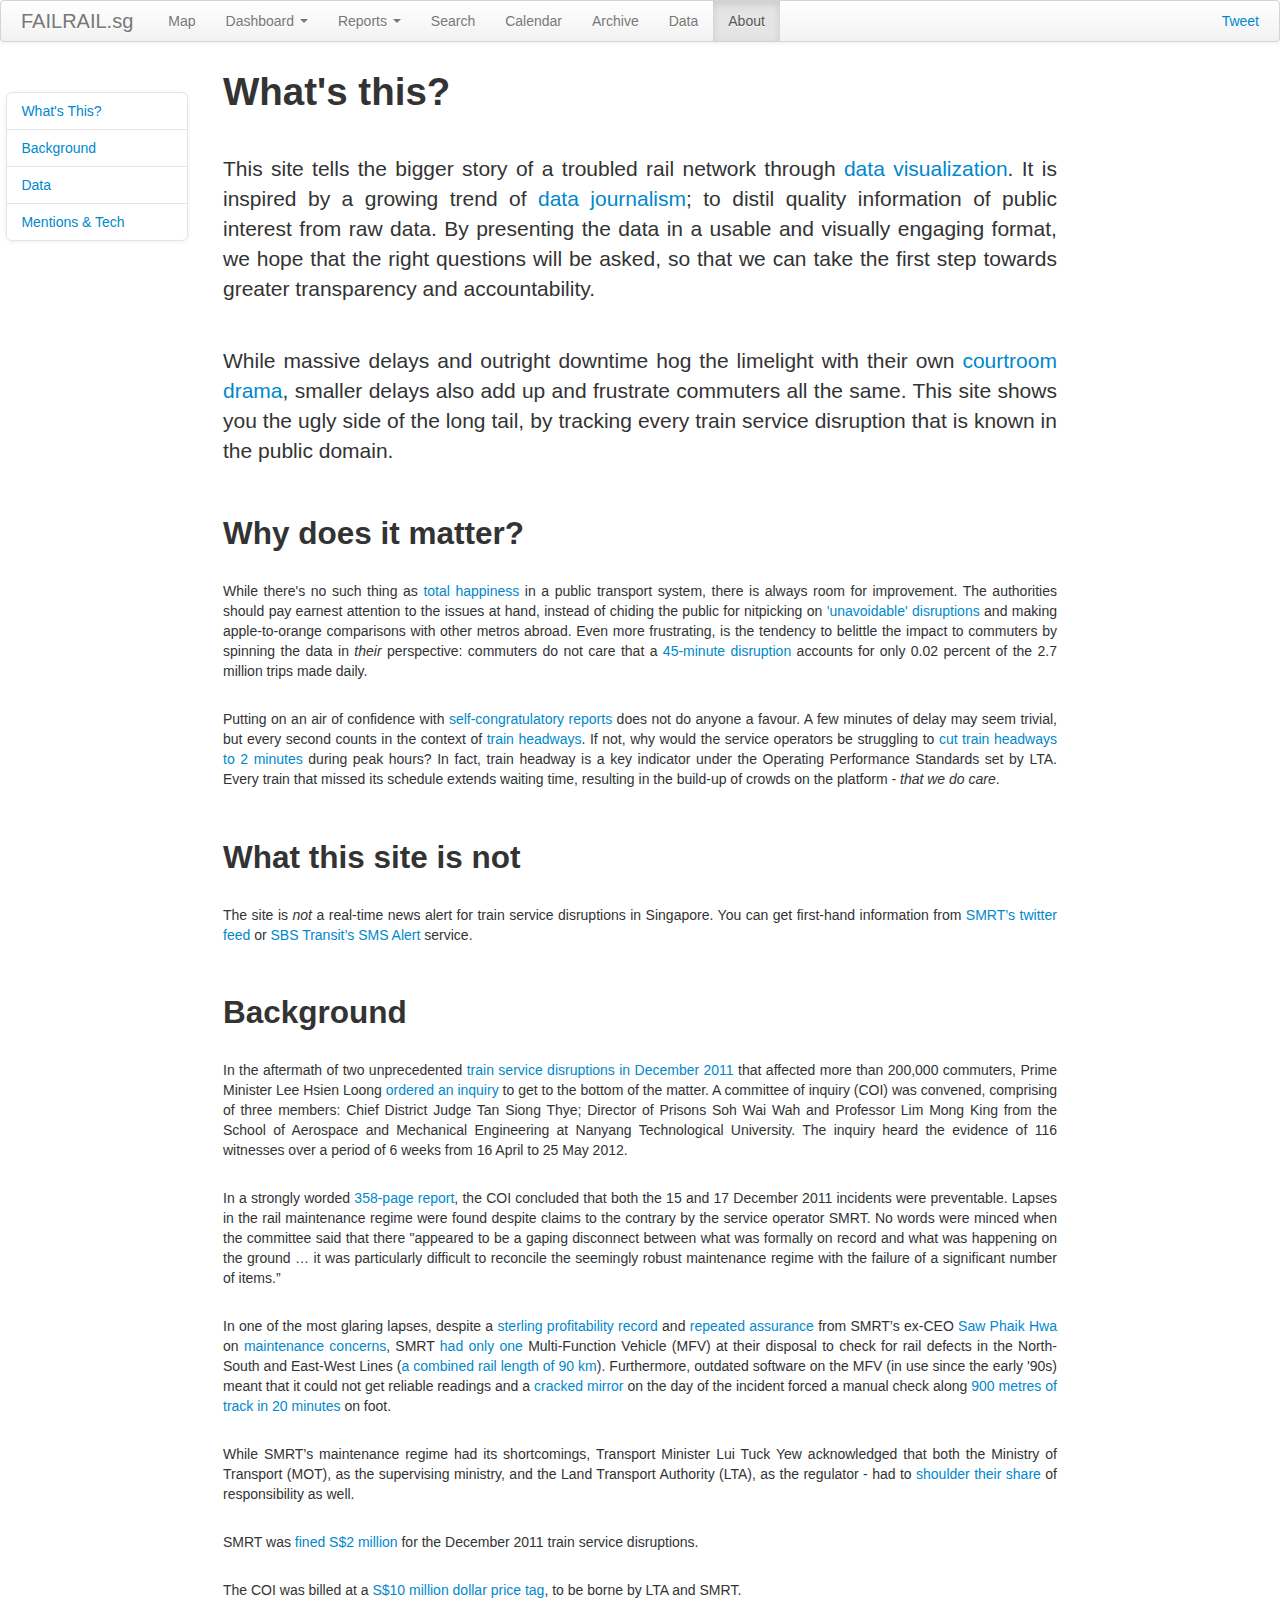
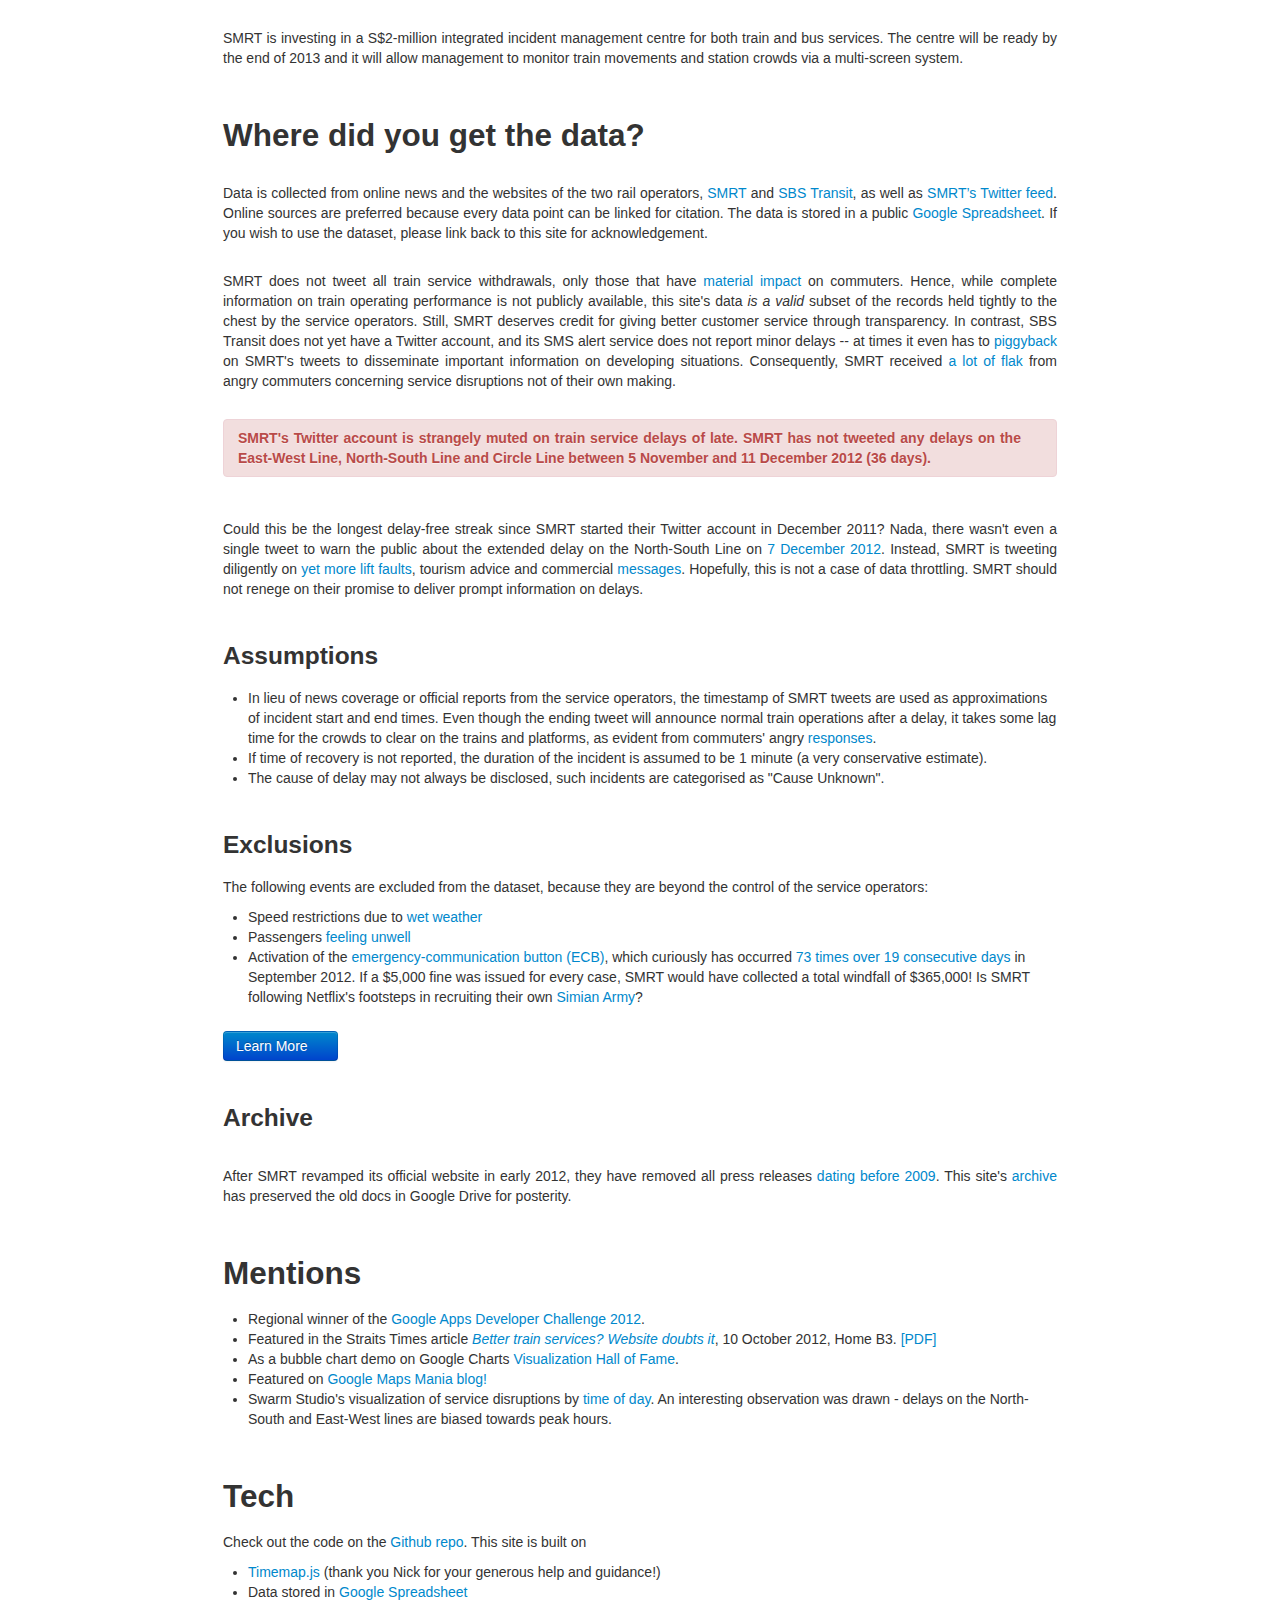
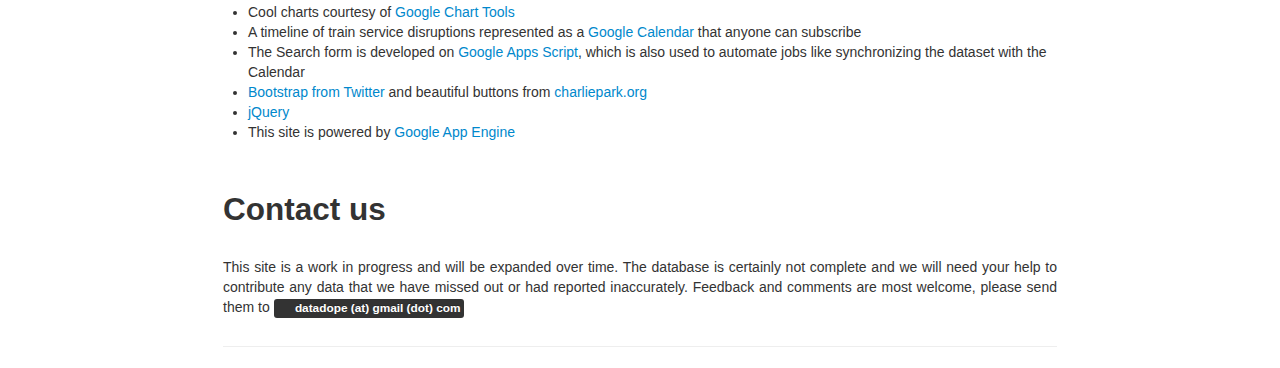
==== commit d3abbfad: "Added link back to Google Maps Mania blog" ====
--- a/war/about.html
+++ b/war/about.html
@@ -387,11 +387,11 @@
                             target="_blank">7 December 2012</a>. Instead, SMRT is tweeting
                             diligently on <a
                             href="https://twitter.com/SMRT_Singapore/status/272134672983662594"
-                            target="_blank">yet</a><a
+                            target="_blank">yet</a>&nbsp;<a
                             href="https://twitter.com/SMRT_Singapore/status/271756712434888704"
-                            target="_blank">more</a><a
+                            target="_blank">more</a>&nbsp;<a
                             href="https://twitter.com/SMRT_Singapore/status/268208446485196801"
-                            target="_blank">lift</a><a
+                            target="_blank">lift</a>&nbsp;<a
                             href="https://twitter.com/SMRT_Singapore/status/267917406746320896"
                             target="_blank">faults</a>, tourism advice and commercial <a
                             href="https://twitter.com/SMRT_Singapore/status/270010439176437760"
@@ -436,7 +436,7 @@
                             <li>
                                 Passengers <a
                                 href="https://twitter.com/SMRT_Singapore/status/233756985093398529"
-                                target="_blank">feeling</a><a
+                                target="_blank">feeling</a>&nbsp;<a
                                 href="https://twitter.com/SMRT_Singapore/status/246400990964772864"
                                 target="_blank">unwell</a>
                             </li>
@@ -490,6 +490,7 @@
                                 href="https://developers.google.com/chart/interactive/docs/user_gallery"
                                 target="_blank">Visualization Hall of Fame</a>.
                             </li>
+                            <li>Featured on <a href="http://googlemapsmania.blogspot.sg/2014/02/this-train-is-late-on-google-maps.html" target="_blank">Google Maps Mania blog!</a></li>
                             <li>
                                 Swarm Studio's visualization of service disruptions by <a
                                 href="http://mrt.disruptions.swarm.is/" target="_blank">time
--- a/war/styles/screen.css
+++ b/war/styles/screen.css
@@ -61,6 +61,16 @@
 
 .small {
 	font-size: .8em;
+}
+
+.fill-height {
+	height: 100%;
+	min-height: 100%;
+}
+
+.fill-width {
+	width: 100%;
+	min-width: 100%;
 }
 
 .red {
